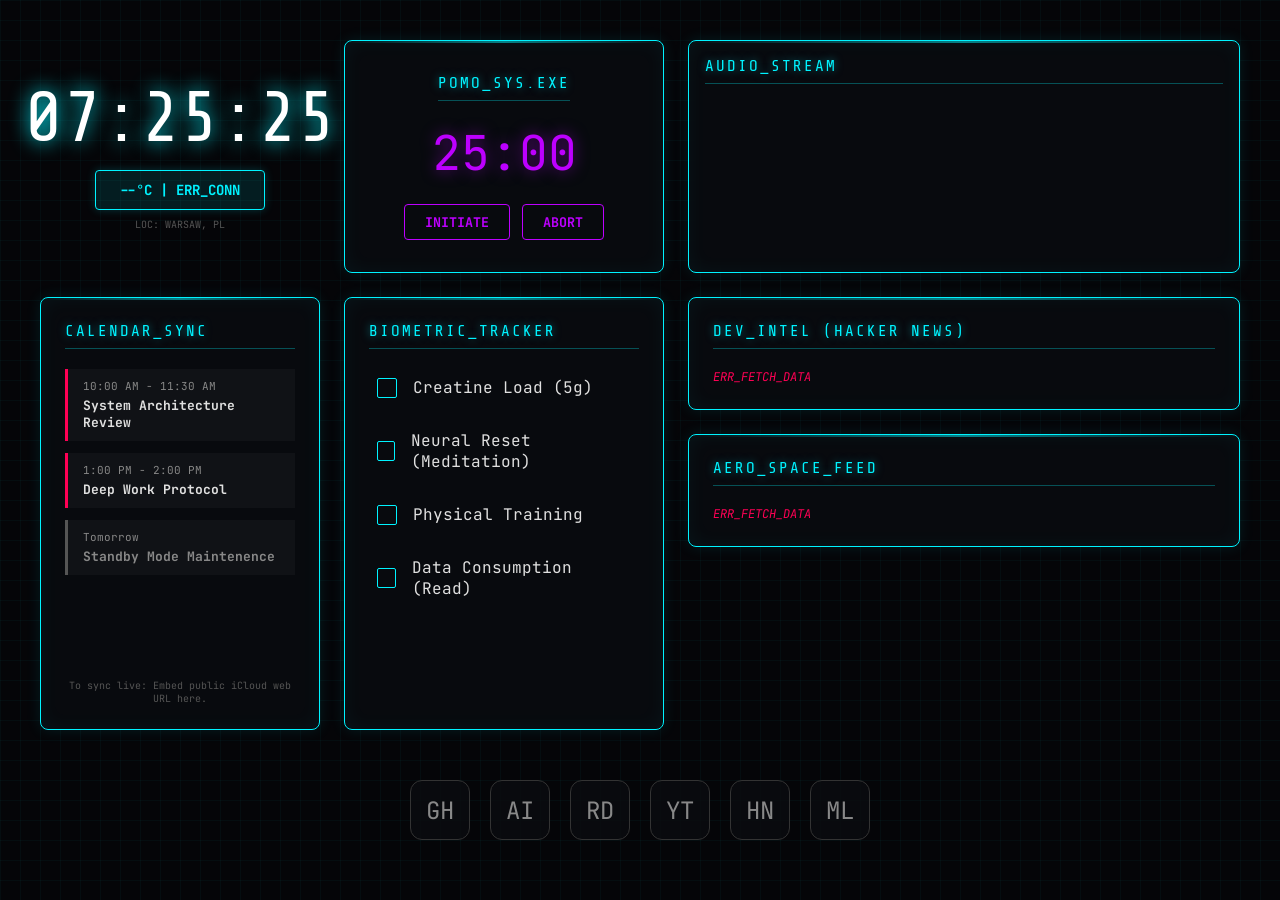
==== dashboard.html @ 1048d697 "added web dashboard.html" ====
<!doctype html>
<html lang="en">
    <head>
        <meta charset="UTF-8" />
        <meta name="viewport" content="width=device-width, initial-scale=1.0" />
        <title>Techno Terminal OS</title>
        <style>
            @import url("https://fonts.googleapis.com/css2?family=JetBrains+Mono:wght@400;700;800&family=Share+Tech+Mono&display=swap");

            /* Base & Reset */
            * {
                box-sizing: border-box;
                margin: 0;
                padding: 0;
            }

            body {
                background-color: #050508;
                /* subtle grid background */
                background-image:
                    linear-gradient(
                        rgba(0, 255, 255, 0.03) 1px,
                        transparent 1px
                    ),
                    linear-gradient(
                        90deg,
                        rgba(0, 255, 255, 0.03) 1px,
                        transparent 1px
                    );
                background-size: 20px 20px;
                color: #e0e0e0;
                font-family: "JetBrains Mono", monospace;
                padding: 40px;
                display: flex;
                flex-direction: column;
                gap: 30px;
                min-height: 100vh;
            }

            /* Techno Modern Card Style */
            .card {
                background: rgba(10, 12, 16, 0.85);
                border: 1px solid #00f3ff;
                border-radius: 8px;
                box-shadow:
                    0 0 15px rgba(0, 243, 255, 0.1),
                    inset 0 0 20px rgba(0, 243, 255, 0.05);
                padding: 24px;
                display: flex;
                flex-direction: column;
                backdrop-filter: blur(10px);
                transition: all 0.3s ease;
                position: relative;
                overflow: hidden;
            }

            /* Glitch/Scanline effect on hover */
            .card:hover {
                box-shadow:
                    0 0 25px rgba(0, 243, 255, 0.3),
                    inset 0 0 30px rgba(0, 243, 255, 0.1);
                border-color: #fff;
            }

            .card::before {
                content: "";
                position: absolute;
                top: 0;
                left: 0;
                width: 100%;
                height: 2px;
                background: linear-gradient(
                    90deg,
                    transparent,
                    #00f3ff,
                    transparent
                );
                opacity: 0.5;
            }

            .card-title {
                font-family: "Share Tech Mono", monospace;
                font-size: 16px;
                color: #00f3ff;
                text-transform: uppercase;
                letter-spacing: 2px;
                margin-bottom: 20px;
                border-bottom: 1px solid rgba(0, 243, 255, 0.3);
                padding-bottom: 8px;
                text-shadow: 0 0 8px rgba(0, 243, 255, 0.5);
            }

            /* Layout Grid */
            .grid-container {
                display: grid;
                grid-template-columns: 280px 320px 1fr;
                grid-template-rows: auto 1fr;
                gap: 24px;
                flex-grow: 1;
            }

            /* 1. Time & Weather */
            .time-widget {
                display: flex;
                flex-direction: column;
                align-items: center;
                justify-content: center;
                text-align: center;
            }
            .clock {
                font-family: "Share Tech Mono", monospace;
                font-size: 72px;
                color: #fff;
                text-shadow: 0 0 20px #00f3ff;
                line-height: 1;
                margin-bottom: 16px;
            }
            .weather-pill {
                padding: 10px 24px;
                border: 1px solid #00f3ff;
                border-radius: 4px;
                font-weight: 700;
                font-size: 14px;
                background: rgba(0, 243, 255, 0.1);
                color: #00f3ff;
                box-shadow: 0 0 10px rgba(0, 243, 255, 0.2);
                transition: all 0.3s ease;
            }

            /* 2. Pomodoro */
            .pomodoro-widget {
                align-items: center;
                justify-content: center;
            }
            .timer-display {
                font-size: 48px;
                color: #bd00ff;
                text-shadow: 0 0 15px rgba(189, 0, 255, 0.5);
                margin-bottom: 20px;
            }
            .timer-controls {
                display: flex;
                gap: 12px;
            }
            .timer-controls button {
                background: transparent;
                color: #bd00ff;
                border: 1px solid #bd00ff;
                border-radius: 4px;
                padding: 8px 20px;
                font-family: "JetBrains Mono", monospace;
                font-weight: bold;
                cursor: pointer;
                text-transform: uppercase;
                transition: all 0.2s;
            }
            .timer-controls button:hover {
                background: #bd00ff;
                color: #000;
                box-shadow: 0 0 15px #bd00ff;
            }

            /* 3. Spotify */
            .spotify-widget {
                padding: 16px;
            }
            .spotify-widget iframe {
                border-radius: 8px;
                width: 100%;
                height: 152px; /* Standard spotify embed height */
                border: none;
            }

            /* 4. Calendar */
            .calendar-widget {
                grid-row: 2;
                grid-column: 1;
            }
            .calendar-content {
                flex-grow: 1;
                display: flex;
                flex-direction: column;
                gap: 12px;
                overflow-y: auto;
            }
            .cal-event {
                background: rgba(255, 255, 255, 0.03);
                border-left: 3px solid #ff0055;
                padding: 10px 15px;
                font-size: 13px;
            }
            .cal-event span {
                color: #888;
                display: block;
                margin-bottom: 4px;
                font-size: 11px;
            }
            .cal-event strong {
                color: #e0e0e0;
            }

            /* 5. Habits */
            .habits-widget {
                grid-row: 2;
                grid-column: 2;
            }
            .habit-list {
                list-style: none;
                display: flex;
                flex-direction: column;
                gap: 16px;
            }
            .habit-item {
                display: flex;
                align-items: center;
                gap: 16px;
                font-size: 16px;
                cursor: pointer;
                padding: 8px;
                border-radius: 4px;
                transition: background 0.2s;
            }
            .habit-item:hover {
                background: rgba(0, 243, 255, 0.05);
            }
            .habit-item input[type="checkbox"] {
                appearance: none;
                width: 20px;
                height: 20px;
                border: 1px solid #00f3ff;
                border-radius: 2px;
                outline: none;
                cursor: pointer;
                position: relative;
                background: transparent;
                transition: all 0.2s;
            }
            .habit-item input[type="checkbox"]:checked {
                background: #00f3ff;
                box-shadow: 0 0 10px #00f3ff;
            }
            .habit-item input[type="checkbox"]:checked::after {
                content: "✓";
                position: absolute;
                color: #000;
                font-weight: bold;
                font-size: 14px;
                top: 50%;
                left: 50%;
                transform: translate(-50%, -50%);
            }
            .habit-item span {
                transition: all 0.2s;
            }
            .habit-item input[type="checkbox"]:checked ~ span {
                text-decoration: line-through;
                color: #555;
            }

            /* 6. News Column */
            .news-column {
                grid-row: 2;
                grid-column: 3;
                display: flex;
                flex-direction: column;
                gap: 24px;
            }
            .news-list {
                list-style: none;
                display: flex;
                flex-direction: column;
                gap: 12px;
                font-size: 13px;
            }
            .news-list li a {
                color: #e0e0e0;
                text-decoration: none;
                display: block;
                padding: 8px;
                border-left: 2px solid transparent;
                transition: all 0.2s;
            }
            .news-list li a:hover {
                border-left-color: #00f3ff;
                background: rgba(0, 243, 255, 0.05);
                color: #00f3ff;
            }
            .loading {
                color: #888;
                font-style: italic;
                font-size: 12px;
            }

            /* 7. Bookmarks */
            .bookmarks-container {
                display: flex;
                justify-content: center;
                gap: 20px;
                padding: 20px 0;
                flex-wrap: wrap;
            }
            .bookmark {
                width: 60px;
                height: 60px;
                border-radius: 12px; /* Squircle style */
                background: rgba(10, 12, 16, 0.8);
                border: 1px solid #333;
                display: flex;
                align-items: center;
                justify-content: center;
                text-decoration: none;
                color: #888;
                font-size: 24px;
                transition: all 0.2s;
            }
            .bookmark:hover {
                border-color: #00f3ff;
                color: #00f3ff;
                box-shadow: 0 0 15px rgba(0, 243, 255, 0.3);
                transform: translateY(-5px);
            }

            /* Scrollbar styling for a tech feel */
            ::-webkit-scrollbar {
                width: 6px;
            }
            ::-webkit-scrollbar-track {
                background: #050508;
            }
            ::-webkit-scrollbar-thumb {
                background: #333;
                border-radius: 3px;
            }
            ::-webkit-scrollbar-thumb:hover {
                background: #00f3ff;
            }
        </style>
    </head>
    <body>
        <div class="grid-container">
            <div class="time-widget">
                <div class="clock" id="clock">00:00:00</div>
                <div class="weather-pill" id="weather-pill">
                    <span id="temp">--</span>°C |
                    <span id="condition">Loading...</span>
                </div>
                <div style="font-size: 10px; color: #555; margin-top: 8px">
                    LOC: WARSAW, PL
                </div>
            </div>

            <div class="card pomodoro-widget">
                <div class="card-title">POMO_SYS.exe</div>
                <div class="timer-display" id="pomodoro-time">25:00</div>
                <div class="timer-controls">
                    <button onclick="toggleTimer()" id="timer-btn">
                        INITIATE
                    </button>
                    <button onclick="resetTimer()">ABORT</button>
                </div>
            </div>

            <div class="card spotify-widget">
                <div class="card-title">AUDIO_STREAM</div>
                <iframe
                    src="https://open.spotify.com/embed/playlist/0vvXsWCC9xrXsKd4FoK8Tc?utm_source=generator&theme=0"
                    width="100%"
                    height="152"
                    frameborder="0"
                    allowfullscreen=""
                    allow="
                        autoplay;
                        clipboard-write;
                        encrypted-media;
                        fullscreen;
                        picture-in-picture;
                    "
                    loading="lazy"
                ></iframe>
            </div>

            <div class="card calendar-widget">
                <div class="card-title">CALENDAR_SYNC</div>
                <div class="calendar-content">
                    <div class="cal-event">
                        <span>10:00 AM - 11:30 AM</span>
                        <strong>System Architecture Review</strong>
                    </div>
                    <div class="cal-event">
                        <span>1:00 PM - 2:00 PM</span>
                        <strong>Deep Work Protocol</strong>
                    </div>
                    <div class="cal-event" style="border-left-color: #555">
                        <span>Tomorrow</span>
                        <strong style="color: #888"
                            >Standby Mode Maintenence</strong
                        >
                    </div>
                    <div
                        style="
                            margin-top: auto;
                            font-size: 10px;
                            color: #555;
                            text-align: center;
                        "
                    >
                        To sync live: Embed public iCloud web URL here.
                    </div>
                </div>
            </div>

            <div class="card habits-widget">
                <div class="card-title">BIOMETRIC_TRACKER</div>
                <ul class="habit-list">
                    <label class="habit-item"
                        ><input type="checkbox" />
                        <span>Creatine Load (5g)</span></label
                    >
                    <label class="habit-item"
                        ><input type="checkbox" />
                        <span>Neural Reset (Meditation)</span></label
                    >
                    <label class="habit-item"
                        ><input type="checkbox" />
                        <span>Physical Training</span></label
                    >
                    <label class="habit-item"
                        ><input type="checkbox" />
                        <span>Data Consumption (Read)</span></label
                    >
                </ul>
            </div>

            <div class="news-column">
                <div class="card">
                    <div class="card-title">DEV_INTEL (Hacker News)</div>
                    <ul class="news-list" id="hn-list">
                        <div class="loading">
                            Establishing secure connection...
                        </div>
                    </ul>
                </div>
                <div class="card">
                    <div class="card-title">AERO_SPACE_FEED</div>
                    <ul class="news-list" id="space-list">
                        <div class="loading">
                            Establishing secure connection...
                        </div>
                    </ul>
                </div>
            </div>
        </div>

        <div class="bookmarks-container">
            <a href="https://github.com" class="bookmark" title="GitHub">GH</a>
            <a href="https://chat.openai.com" class="bookmark" title="ChatGPT"
                >AI</a
            >
            <a href="https://reddit.com" class="bookmark" title="Reddit">RD</a>
            <a href="https://youtube.com" class="bookmark" title="YouTube"
                >YT</a
            >
            <a
                href="https://news.ycombinator.com"
                class="bookmark"
                title="Hacker News"
                >HN</a
            >
            <a href="https://mail.google.com" class="bookmark" title="Mail"
                >ML</a
            >
        </div>

        <script>
            // --- 1. CLOCK LOGIC ---
            function updateClock() {
                const now = new Date();
                const hours = String(now.getHours()).padStart(2, "0");
                const minutes = String(now.getMinutes()).padStart(2, "0");
                const seconds = String(now.getSeconds()).padStart(2, "0");
                document.getElementById("clock").innerText =
                    `${hours}:${minutes}:${seconds}`;
            }
            setInterval(updateClock, 1000);
            updateClock();

            // --- 2. WEATHER API (Open-Meteo for Warsaw, Poland) ---
            async function fetchWeather() {
                try {
                    // Warsaw coordinates
                    const lat = 52.2298;
                    const lon = 21.0118;
                    const url = `https://api.open-meteo.com/v1/forecast?latitude=${lat}&longitude=${lon}&current_weather=true`;

                    const response = await fetch(url);
                    const data = await response.json();

                    const temp = data.current_weather.temperature;
                    const code = data.current_weather.weathercode;

                    document.getElementById("temp").innerText =
                        Math.round(temp);
                    document.getElementById("condition").innerText =
                        decodeWeather(code);

                    // Techno-color logic based on temp
                    const pill = document.getElementById("weather-pill");
                    if (temp < 5) {
                        pill.style.borderColor = "#00f3ff"; // Cyan/Cold
                        pill.style.color = "#00f3ff";
                    } else if (temp < 20) {
                        pill.style.borderColor = "#00ff66"; // Green/Optimal
                        pill.style.color = "#00ff66";
                    } else {
                        pill.style.borderColor = "#ff0055"; // Red/Warning Hot
                        pill.style.color = "#ff0055";
                    }
                } catch (err) {
                    document.getElementById("condition").innerText = "ERR_CONN";
                }
            }

            // WMO Weather interpretation codes
            function decodeWeather(code) {
                if (code === 0) return "Clear Sky";
                if (code <= 3) return "Partly Cloudy";
                if (code <= 49) return "Fog/Haze";
                if (code <= 69) return "Rain";
                if (code <= 79) return "Snow";
                if (code <= 99) return "Thunderstorm";
                return "Unknown";
            }
            fetchWeather();
            setInterval(fetchWeather, 600000); // Update every 10 mins

            // --- 3. POMODORO LOGIC ---
            let timerDuration = 25 * 60; // 25 minutes
            let timeRemaining = timerDuration;
            let timerInterval = null;
            let isRunning = false;

            function updateTimerDisplay() {
                const mins = String(Math.floor(timeRemaining / 60)).padStart(
                    2,
                    "0",
                );
                const secs = String(timeRemaining % 60).padStart(2, "0");
                document.getElementById("pomodoro-time").innerText =
                    `${mins}:${secs}`;
            }

            function toggleTimer() {
                const btn = document.getElementById("timer-btn");
                if (isRunning) {
                    clearInterval(timerInterval);
                    btn.innerText = "RESUME";
                } else {
                    timerInterval = setInterval(() => {
                        if (timeRemaining > 0) {
                            timeRemaining--;
                            updateTimerDisplay();
                        } else {
                            clearInterval(timerInterval);
                            alert("SYS_MSG: Pomodoro cycle complete.");
                            resetTimer();
                        }
                    }, 1000);
                    btn.innerText = "PAUSE";
                }
                isRunning = !isRunning;
            }

            function resetTimer() {
                clearInterval(timerInterval);
                timeRemaining = timerDuration;
                isRunning = false;
                document.getElementById("timer-btn").innerText = "INITIATE";
                updateTimerDisplay();
            }

            // --- 4. HABITS TRACKER LOGIC ---
            const checkboxes = document.querySelectorAll(
                '.habit-item input[type="checkbox"]',
            );
            checkboxes.forEach((cb, index) => {
                const savedState = localStorage.getItem(
                    `techno_habit_${index}`,
                );
                if (savedState === "true") cb.checked = true;
                cb.addEventListener("change", (e) => {
                    localStorage.setItem(
                        `techno_habit_${index}`,
                        e.target.checked,
                    );
                });
            });

            // --- 5. REAL NEWS APIs ---

            // Fetch Hacker News (Programming)
            async function fetchHackerNews() {
                try {
                    // Get top 5 story IDs
                    const res = await fetch(
                        "https://hacker-news.firebaseio.com/v0/topstories.json",
                    );
                    const storyIds = await res.json();
                    const top5 = storyIds.slice(0, 5);

                    const list = document.getElementById("hn-list");
                    list.innerHTML = ""; // clear loading

                    for (let id of top5) {
                        const storyRes = await fetch(
                            `https://hacker-news.firebaseio.com/v0/item/${id}.json`,
                        );
                        const story = await storyRes.json();

                        const li = document.createElement("li");
                        li.innerHTML = `<a href="${story.url || `https://news.ycombinator.com/item?id=${id}`}" target="_blank">> ${story.title}</a>`;
                        list.appendChild(li);
                    }
                } catch (err) {
                    document.getElementById("hn-list").innerHTML =
                        '<div class="loading" style="color:#ff0055">ERR_FETCH_DATA</div>';
                }
            }

            // Fetch Spaceflight News
            async function fetchSpaceNews() {
                try {
                    const res = await fetch(
                        "https://api.spaceflightnewsapi.net/v4/articles/?limit=4",
                    );
                    const data = await res.json();

                    const list = document.getElementById("space-list");
                    list.innerHTML = "";

                    data.results.forEach((article) => {
                        const li = document.createElement("li");
                        li.innerHTML = `<a href="${article.url}" target="_blank">> ${article.title}</a>`;
                        list.appendChild(li);
                    });
                } catch (err) {
                    document.getElementById("space-list").innerHTML =
                        '<div class="loading" style="color:#ff0055">ERR_FETCH_DATA</div>';
                }
            }

            // Initialize Feeds
            fetchHackerNews();
            fetchSpaceNews();
        </script>
    </body>
</html>
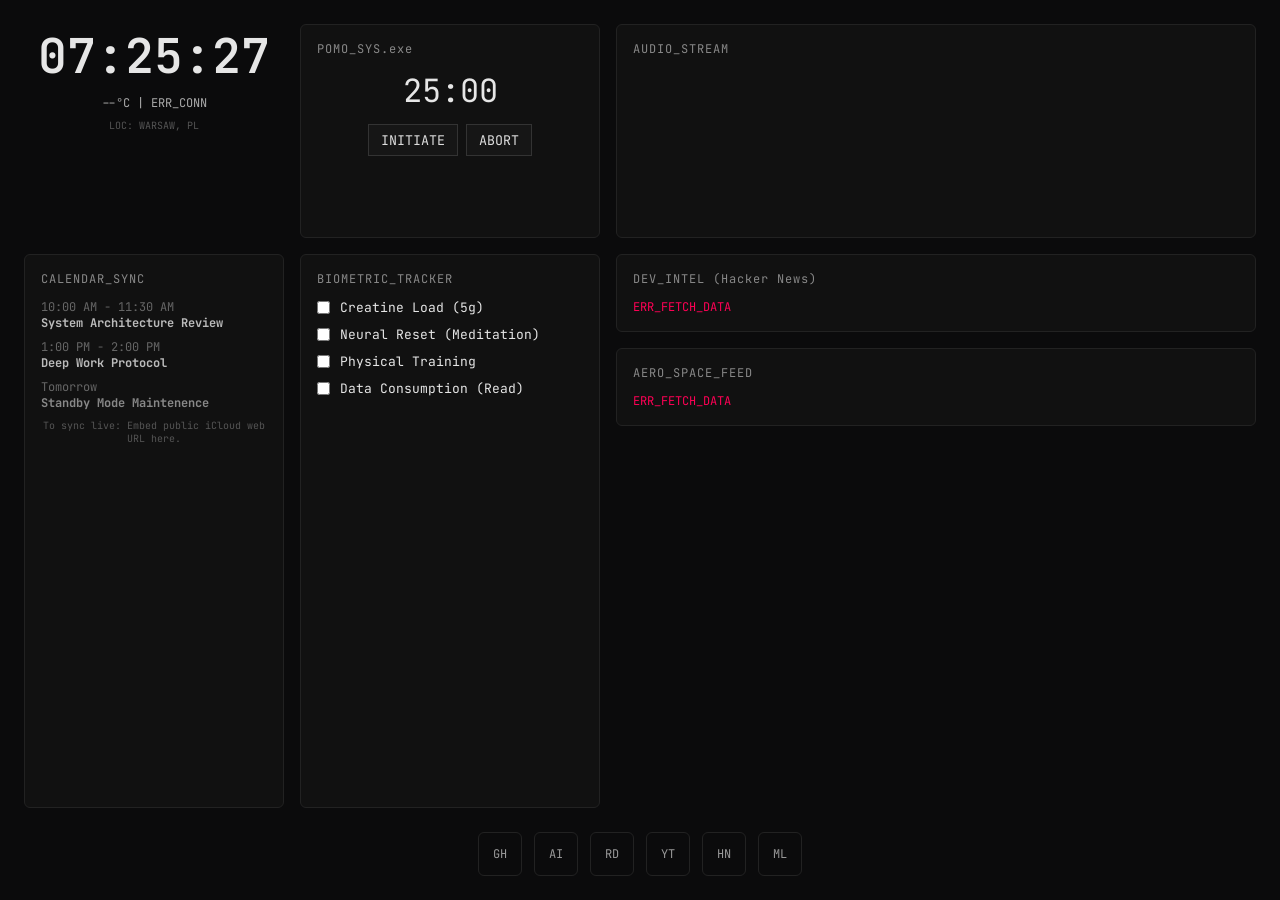
==== commit bcc17d4a: "cleanup, dashboard is minimalistic" ====
--- a/dashboard.html
+++ b/dashboard.html
@@ -5,9 +5,8 @@
         <meta name="viewport" content="width=device-width, initial-scale=1.0" />
         <title>Techno Terminal OS</title>
         <style>
-            @import url("https://fonts.googleapis.com/css2?family=JetBrains+Mono:wght@400;700;800&family=Share+Tech+Mono&display=swap");
-
-            /* Base & Reset */
+            @import url("https://fonts.googleapis.com/css2?family=JetBrains+Mono:wght@400;600&display=swap");
+
             * {
                 box-sizing: border-box;
                 margin: 0;
@@ -15,324 +14,181 @@
             }
 
             body {
-                background-color: #050508;
-                /* subtle grid background */
-                background-image:
-                    linear-gradient(
-                        rgba(0, 255, 255, 0.03) 1px,
-                        transparent 1px
-                    ),
-                    linear-gradient(
-                        90deg,
-                        rgba(0, 255, 255, 0.03) 1px,
-                        transparent 1px
-                    );
-                background-size: 20px 20px;
-                color: #e0e0e0;
+                background: #0b0b0c;
+                color: #e6e6e6;
                 font-family: "JetBrains Mono", monospace;
-                padding: 40px;
+                padding: 24px;
                 display: flex;
                 flex-direction: column;
-                gap: 30px;
+                gap: 24px;
                 min-height: 100vh;
             }
 
-            /* Techno Modern Card Style */
-            .card {
-                background: rgba(10, 12, 16, 0.85);
-                border: 1px solid #00f3ff;
-                border-radius: 8px;
-                box-shadow:
-                    0 0 15px rgba(0, 243, 255, 0.1),
-                    inset 0 0 20px rgba(0, 243, 255, 0.05);
-                padding: 24px;
-                display: flex;
-                flex-direction: column;
-                backdrop-filter: blur(10px);
-                transition: all 0.3s ease;
-                position: relative;
-                overflow: hidden;
-            }
-
-            /* Glitch/Scanline effect on hover */
-            .card:hover {
-                box-shadow:
-                    0 0 25px rgba(0, 243, 255, 0.3),
-                    inset 0 0 30px rgba(0, 243, 255, 0.1);
-                border-color: #fff;
-            }
-
-            .card::before {
-                content: "";
-                position: absolute;
-                top: 0;
-                left: 0;
-                width: 100%;
-                height: 2px;
-                background: linear-gradient(
-                    90deg,
-                    transparent,
-                    #00f3ff,
-                    transparent
-                );
-                opacity: 0.5;
-            }
-
-            .card-title {
-                font-family: "Share Tech Mono", monospace;
-                font-size: 16px;
-                color: #00f3ff;
-                text-transform: uppercase;
-                letter-spacing: 2px;
-                margin-bottom: 20px;
-                border-bottom: 1px solid rgba(0, 243, 255, 0.3);
-                padding-bottom: 8px;
-                text-shadow: 0 0 8px rgba(0, 243, 255, 0.5);
-            }
-
-            /* Layout Grid */
+            /* Layout */
             .grid-container {
                 display: grid;
-                grid-template-columns: 280px 320px 1fr;
+                grid-template-columns: 260px 300px 1fr;
                 grid-template-rows: auto 1fr;
-                gap: 24px;
+                gap: 16px;
                 flex-grow: 1;
             }
 
-            /* 1. Time & Weather */
+            /* Card */
+            .card {
+                background: #111;
+                border: 1px solid #222;
+                border-radius: 6px;
+                padding: 16px;
+                display: flex;
+                flex-direction: column;
+            }
+
+            /* Titles */
+            .card-title {
+                font-size: 12px;
+                color: #888;
+                margin-bottom: 12px;
+                letter-spacing: 1px;
+            }
+
+            /* Clock */
             .time-widget {
+                text-align: center;
+            }
+
+            .clock {
+                font-size: 48px;
+                font-weight: 600;
+                margin-bottom: 8px;
+            }
+
+            .weather-pill {
+                font-size: 12px;
+                color: #aaa;
+            }
+
+            /* Pomodoro */
+            .timer-display {
+                font-size: 32px;
+                text-align: center;
+                margin-bottom: 12px;
+            }
+
+            .timer-controls {
+                display: flex;
+                gap: 8px;
+                justify-content: center;
+            }
+
+            .timer-controls button {
+                background: #161616;
+                color: #ddd;
+                border: 1px solid #333;
+                padding: 6px 12px;
+                font-family: inherit;
+                cursor: pointer;
+            }
+
+            .timer-controls button:hover {
+                background: #1f1f1f;
+            }
+
+            /* Calendar */
+            .calendar-content {
                 display: flex;
                 flex-direction: column;
+                gap: 8px;
+            }
+
+            .cal-event {
+                font-size: 12px;
+                color: #bbb;
+            }
+
+            .cal-event span {
+                color: #666;
+                display: block;
+            }
+
+            /* Habits */
+            .habit-list {
+                list-style: none;
+                display: flex;
+                flex-direction: column;
+                gap: 10px;
+            }
+
+            .habit-item {
+                display: flex;
+                gap: 10px;
+                font-size: 13px;
+            }
+
+            .habit-item input {
+                accent-color: #999;
+            }
+
+            /* News */
+            .news-column {
+                display: flex;
+                flex-direction: column;
+                gap: 16px;
+            }
+
+            .news-list {
+                list-style: none;
+                display: flex;
+                flex-direction: column;
+                gap: 6px;
+                font-size: 12px;
+            }
+
+            .news-list a {
+                color: #ccc;
+                text-decoration: none;
+            }
+
+            .news-list a:hover {
+                color: #fff;
+            }
+
+            /* Spotify */
+            .spotify-widget iframe {
+                border-radius: 4px;
+            }
+
+            /* Bookmarks */
+            .bookmarks-container {
+                display: flex;
+                gap: 12px;
+                justify-content: center;
+                flex-wrap: wrap;
+            }
+
+            .bookmark {
+                width: 44px;
+                height: 44px;
+                border: 1px solid #222;
+                border-radius: 6px;
+                display: flex;
                 align-items: center;
                 justify-content: center;
-                text-align: center;
-            }
-            .clock {
-                font-family: "Share Tech Mono", monospace;
-                font-size: 72px;
+                color: #999;
+                text-decoration: none;
+                font-size: 12px;
+            }
+
+            .bookmark:hover {
+                background: #161616;
                 color: #fff;
-                text-shadow: 0 0 20px #00f3ff;
-                line-height: 1;
-                margin-bottom: 16px;
-            }
-            .weather-pill {
-                padding: 10px 24px;
-                border: 1px solid #00f3ff;
-                border-radius: 4px;
-                font-weight: 700;
-                font-size: 14px;
-                background: rgba(0, 243, 255, 0.1);
-                color: #00f3ff;
-                box-shadow: 0 0 10px rgba(0, 243, 255, 0.2);
-                transition: all 0.3s ease;
-            }
-
-            /* 2. Pomodoro */
-            .pomodoro-widget {
-                align-items: center;
-                justify-content: center;
-            }
-            .timer-display {
-                font-size: 48px;
-                color: #bd00ff;
-                text-shadow: 0 0 15px rgba(189, 0, 255, 0.5);
-                margin-bottom: 20px;
-            }
-            .timer-controls {
-                display: flex;
-                gap: 12px;
-            }
-            .timer-controls button {
-                background: transparent;
-                color: #bd00ff;
-                border: 1px solid #bd00ff;
-                border-radius: 4px;
-                padding: 8px 20px;
-                font-family: "JetBrains Mono", monospace;
-                font-weight: bold;
-                cursor: pointer;
-                text-transform: uppercase;
-                transition: all 0.2s;
-            }
-            .timer-controls button:hover {
-                background: #bd00ff;
-                color: #000;
-                box-shadow: 0 0 15px #bd00ff;
-            }
-
-            /* 3. Spotify */
-            .spotify-widget {
-                padding: 16px;
-            }
-            .spotify-widget iframe {
-                border-radius: 8px;
-                width: 100%;
-                height: 152px; /* Standard spotify embed height */
-                border: none;
-            }
-
-            /* 4. Calendar */
-            .calendar-widget {
-                grid-row: 2;
-                grid-column: 1;
-            }
-            .calendar-content {
-                flex-grow: 1;
-                display: flex;
-                flex-direction: column;
-                gap: 12px;
-                overflow-y: auto;
-            }
-            .cal-event {
-                background: rgba(255, 255, 255, 0.03);
-                border-left: 3px solid #ff0055;
-                padding: 10px 15px;
-                font-size: 13px;
-            }
-            .cal-event span {
-                color: #888;
-                display: block;
-                margin-bottom: 4px;
-                font-size: 11px;
-            }
-            .cal-event strong {
-                color: #e0e0e0;
-            }
-
-            /* 5. Habits */
-            .habits-widget {
-                grid-row: 2;
-                grid-column: 2;
-            }
-            .habit-list {
-                list-style: none;
-                display: flex;
-                flex-direction: column;
-                gap: 16px;
-            }
-            .habit-item {
-                display: flex;
-                align-items: center;
-                gap: 16px;
-                font-size: 16px;
-                cursor: pointer;
-                padding: 8px;
-                border-radius: 4px;
-                transition: background 0.2s;
-            }
-            .habit-item:hover {
-                background: rgba(0, 243, 255, 0.05);
-            }
-            .habit-item input[type="checkbox"] {
-                appearance: none;
-                width: 20px;
-                height: 20px;
-                border: 1px solid #00f3ff;
-                border-radius: 2px;
-                outline: none;
-                cursor: pointer;
-                position: relative;
-                background: transparent;
-                transition: all 0.2s;
-            }
-            .habit-item input[type="checkbox"]:checked {
-                background: #00f3ff;
-                box-shadow: 0 0 10px #00f3ff;
-            }
-            .habit-item input[type="checkbox"]:checked::after {
-                content: "✓";
-                position: absolute;
-                color: #000;
-                font-weight: bold;
-                font-size: 14px;
-                top: 50%;
-                left: 50%;
-                transform: translate(-50%, -50%);
-            }
-            .habit-item span {
-                transition: all 0.2s;
-            }
-            .habit-item input[type="checkbox"]:checked ~ span {
-                text-decoration: line-through;
-                color: #555;
-            }
-
-            /* 6. News Column */
-            .news-column {
-                grid-row: 2;
-                grid-column: 3;
-                display: flex;
-                flex-direction: column;
-                gap: 24px;
-            }
-            .news-list {
-                list-style: none;
-                display: flex;
-                flex-direction: column;
-                gap: 12px;
-                font-size: 13px;
-            }
-            .news-list li a {
-                color: #e0e0e0;
-                text-decoration: none;
-                display: block;
-                padding: 8px;
-                border-left: 2px solid transparent;
-                transition: all 0.2s;
-            }
-            .news-list li a:hover {
-                border-left-color: #00f3ff;
-                background: rgba(0, 243, 255, 0.05);
-                color: #00f3ff;
-            }
-            .loading {
-                color: #888;
-                font-style: italic;
-                font-size: 12px;
-            }
-
-            /* 7. Bookmarks */
-            .bookmarks-container {
-                display: flex;
-                justify-content: center;
-                gap: 20px;
-                padding: 20px 0;
-                flex-wrap: wrap;
-            }
-            .bookmark {
-                width: 60px;
-                height: 60px;
-                border-radius: 12px; /* Squircle style */
-                background: rgba(10, 12, 16, 0.8);
-                border: 1px solid #333;
-                display: flex;
-                align-items: center;
-                justify-content: center;
-                text-decoration: none;
-                color: #888;
-                font-size: 24px;
-                transition: all 0.2s;
-            }
-            .bookmark:hover {
-                border-color: #00f3ff;
-                color: #00f3ff;
-                box-shadow: 0 0 15px rgba(0, 243, 255, 0.3);
-                transform: translateY(-5px);
-            }
-
-            /* Scrollbar styling for a tech feel */
+            }
+
+            /* Scrollbar */
             ::-webkit-scrollbar {
-                width: 6px;
-            }
-            ::-webkit-scrollbar-track {
-                background: #050508;
+                width: 4px;
             }
             ::-webkit-scrollbar-thumb {
                 background: #333;
-                border-radius: 3px;
-            }
-            ::-webkit-scrollbar-thumb:hover {
-                background: #00f3ff;
             }
         </style>
     </head>
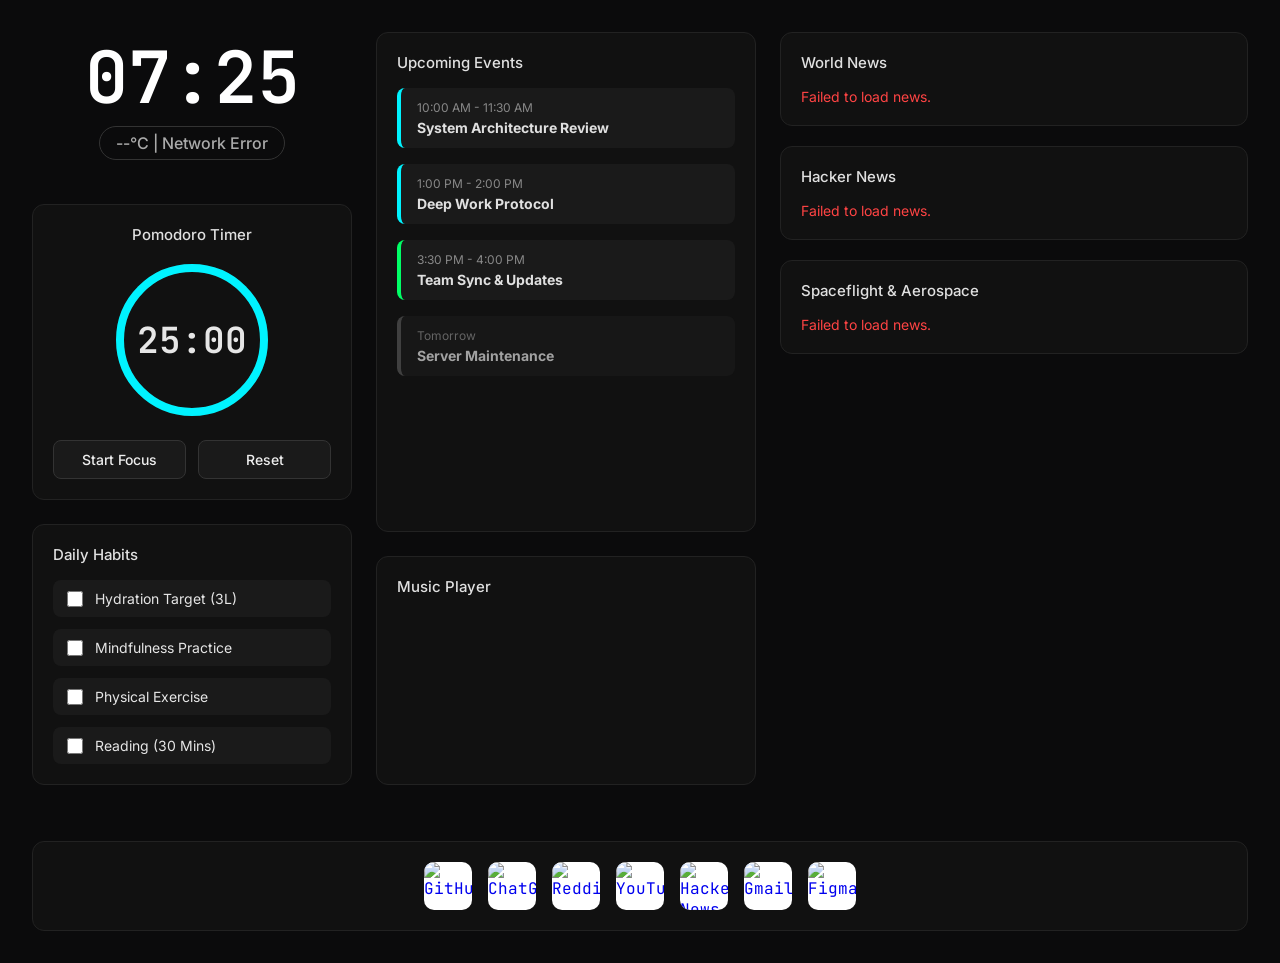
==== commit 39d43389: "made it more appealing" ====
--- a/dashboard.html
+++ b/dashboard.html
@@ -3,9 +3,9 @@
     <head>
         <meta charset="UTF-8" />
         <meta name="viewport" content="width=device-width, initial-scale=1.0" />
-        <title>Techno Terminal OS</title>
+        <title>Personal Dashboard</title>
         <style>
-            @import url("https://fonts.googleapis.com/css2?family=JetBrains+Mono:wght@400;600&display=swap");
+            @import url("https://fonts.googleapis.com/css2?family=Inter:wght@400;500;600&family=JetBrains+Mono:wght@400;600&display=swap");
 
             * {
                 box-sizing: border-box;
@@ -17,19 +17,22 @@
                 background: #0b0b0c;
                 color: #e6e6e6;
                 font-family: "JetBrains Mono", monospace;
-                padding: 24px;
+                padding: 32px;
                 display: flex;
                 flex-direction: column;
-                gap: 24px;
+                gap: 32px;
                 min-height: 100vh;
             }
 
-            /* Layout */
+            /* Layout - Broadened grid for wider calendar and news */
             .grid-container {
                 display: grid;
-                grid-template-columns: 260px 300px 1fr;
+                grid-template-columns: 320px minmax(380px, 1.2fr) minmax(
+                        450px,
+                        1.5fr
+                    );
                 grid-template-rows: auto 1fr;
-                gap: 16px;
+                gap: 24px;
                 flex-grow: 1;
             }
 
@@ -37,77 +40,134 @@
             .card {
                 background: #111;
                 border: 1px solid #222;
-                border-radius: 6px;
-                padding: 16px;
+                border-radius: 12px;
+                padding: 20px;
                 display: flex;
                 flex-direction: column;
             }
 
-            /* Titles */
+            /* Titles - Clean, non-techno style */
             .card-title {
-                font-size: 12px;
-                color: #888;
-                margin-bottom: 12px;
-                letter-spacing: 1px;
-            }
-
-            /* Clock */
+                font-family: "Inter", sans-serif;
+                font-size: 15px;
+                font-weight: 500;
+                color: #e0e0e0;
+                margin-bottom: 16px;
+                display: flex;
+                align-items: center;
+                gap: 8px;
+            }
+
+            /* Clock - Significantly Bigger */
             .time-widget {
                 text-align: center;
+                padding: 10px 0 20px 0;
             }
 
             .clock {
-                font-size: 48px;
+                font-size: 72px; /* Increased size */
                 font-weight: 600;
-                margin-bottom: 8px;
+                margin-bottom: 12px;
+                line-height: 1;
+                color: #ffffff;
             }
 
             .weather-pill {
+                font-family: "Inter", sans-serif;
+                font-size: 16px; /* Increased size */
+                font-weight: 500;
+                color: #aaa;
+                display: inline-block;
+                padding: 6px 16px;
+                border-radius: 20px;
+                border: 1px solid #333;
+            }
+
+            /* Pomodoro - Visually Appealing Circular Timer */
+            .pomodoro-widget {
+                align-items: center;
+            }
+
+            .timer-wrapper {
+                position: relative;
+                width: 160px;
+                height: 160px;
+                margin-bottom: 20px;
+                display: flex;
+                justify-content: center;
+                align-items: center;
+            }
+
+            .progress-ring {
+                position: absolute;
+                top: 0;
+                left: 0;
+                transform: rotate(-90deg);
+            }
+
+            .progress-ring__circle-bg {
+                stroke: #222;
+            }
+
+            .progress-ring__circle {
+                stroke: #00f3ff;
+                transition: stroke-dashoffset 1s linear;
+            }
+
+            .timer-display {
+                font-size: 36px;
+                font-weight: 600;
+                position: absolute;
+            }
+
+            .timer-controls {
+                display: flex;
+                gap: 12px;
+                justify-content: center;
+                width: 100%;
+            }
+
+            .timer-controls button {
+                background: #1a1a1a;
+                color: #eee;
+                border: 1px solid #333;
+                border-radius: 8px;
+                padding: 10px 20px;
+                font-family: "Inter", sans-serif;
+                font-size: 14px;
+                font-weight: 500;
+                cursor: pointer;
+                flex: 1;
+                transition: all 0.2s ease;
+            }
+
+            .timer-controls button:hover {
+                background: #2a2a2a;
+                border-color: #555;
+            }
+
+            /* Calendar - Wider & Cleaner */
+            .calendar-content {
+                display: flex;
+                flex-direction: column;
+                gap: 16px;
+            }
+
+            .cal-event {
+                font-family: "Inter", sans-serif;
+                font-size: 14px;
+                color: #e0e0e0;
+                background: #1a1a1a;
+                padding: 12px 16px;
+                border-radius: 8px;
+                border-left: 4px solid #00f3ff;
+            }
+
+            .cal-event span {
+                color: #888;
                 font-size: 12px;
-                color: #aaa;
-            }
-
-            /* Pomodoro */
-            .timer-display {
-                font-size: 32px;
-                text-align: center;
-                margin-bottom: 12px;
-            }
-
-            .timer-controls {
-                display: flex;
-                gap: 8px;
-                justify-content: center;
-            }
-
-            .timer-controls button {
-                background: #161616;
-                color: #ddd;
-                border: 1px solid #333;
-                padding: 6px 12px;
-                font-family: inherit;
-                cursor: pointer;
-            }
-
-            .timer-controls button:hover {
-                background: #1f1f1f;
-            }
-
-            /* Calendar */
-            .calendar-content {
-                display: flex;
-                flex-direction: column;
-                gap: 8px;
-            }
-
-            .cal-event {
-                font-size: 12px;
-                color: #bbb;
-            }
-
-            .cal-event span {
-                color: #666;
                 display: block;
+                margin-bottom: 4px;
             }
 
             /* Habits */
@@ -115,192 +175,262 @@
                 list-style: none;
                 display: flex;
                 flex-direction: column;
-                gap: 10px;
+                gap: 12px;
             }
 
             .habit-item {
                 display: flex;
-                gap: 10px;
-                font-size: 13px;
+                align-items: center;
+                gap: 12px;
+                font-family: "Inter", sans-serif;
+                font-size: 14px;
+                background: #1a1a1a;
+                padding: 10px 14px;
+                border-radius: 8px;
+                cursor: pointer;
+                transition: background 0.2s;
+            }
+
+            .habit-item:hover {
+                background: #222;
             }
 
             .habit-item input {
-                accent-color: #999;
-            }
-
-            /* News */
+                accent-color: #00f3ff;
+                width: 16px;
+                height: 16px;
+                cursor: pointer;
+            }
+
+            /* News - Broader layout with 3 feeds */
             .news-column {
                 display: flex;
                 flex-direction: column;
-                gap: 16px;
+                gap: 20px;
             }
 
             .news-list {
                 list-style: none;
                 display: flex;
                 flex-direction: column;
-                gap: 6px;
-                font-size: 12px;
+                gap: 12px;
+                font-family: "Inter", sans-serif;
+                font-size: 14px;
+            }
+
+            .news-list li {
+                padding-bottom: 12px;
+                border-bottom: 1px solid #222;
+            }
+
+            .news-list li:last-child {
+                border-bottom: none;
+                padding-bottom: 0;
             }
 
             .news-list a {
                 color: #ccc;
                 text-decoration: none;
+                line-height: 1.4;
+                display: block;
+                transition: color 0.2s;
             }
 
             .news-list a:hover {
-                color: #fff;
+                color: #00f3ff;
             }
 
             /* Spotify */
             .spotify-widget iframe {
-                border-radius: 4px;
-            }
-
-            /* Bookmarks */
+                border-radius: 12px;
+            }
+
+            /* Bookmarks - Transformed to Images */
             .bookmarks-container {
                 display: flex;
-                gap: 12px;
+                gap: 16px;
                 justify-content: center;
                 flex-wrap: wrap;
+                background: #111;
+                padding: 20px;
+                border-radius: 12px;
+                border: 1px solid #222;
             }
 
             .bookmark {
-                width: 44px;
-                height: 44px;
-                border: 1px solid #222;
-                border-radius: 6px;
+                width: 48px;
+                height: 48px;
+                border-radius: 10px;
                 display: flex;
                 align-items: center;
                 justify-content: center;
-                color: #999;
                 text-decoration: none;
-                font-size: 12px;
+                transition:
+                    transform 0.2s,
+                    box-shadow 0.2s;
+                overflow: hidden;
+                background: #fff; /* White bg helps some transparent favicons */
+            }
+
+            .bookmark img {
+                width: 100%;
+                height: 100%;
+                object-fit: cover;
             }
 
             .bookmark:hover {
-                background: #161616;
-                color: #fff;
+                transform: translateY(-3px);
+                box-shadow: 0 4px 12px rgba(0, 0, 0, 0.5);
             }
 
             /* Scrollbar */
             ::-webkit-scrollbar {
-                width: 4px;
+                width: 6px;
             }
             ::-webkit-scrollbar-thumb {
-                background: #333;
+                background: #444;
+                border-radius: 3px;
             }
         </style>
     </head>
     <body>
         <div class="grid-container">
-            <div class="time-widget">
-                <div class="clock" id="clock">00:00:00</div>
-                <div class="weather-pill" id="weather-pill">
-                    <span id="temp">--</span>°C |
-                    <span id="condition">Loading...</span>
+            <div style="display: flex; flex-direction: column; gap: 24px">
+                <div class="time-widget">
+                    <div class="clock" id="clock">00:00</div>
+                    <div class="weather-pill" id="weather-pill">
+                        <span id="temp">--</span>°C |
+                        <span id="condition">Loading...</span>
+                    </div>
                 </div>
-                <div style="font-size: 10px; color: #555; margin-top: 8px">
-                    LOC: WARSAW, PL
+
+                <div class="card pomodoro-widget">
+                    <div class="card-title">Pomodoro Timer</div>
+                    <div class="timer-wrapper">
+                        <svg class="progress-ring" width="160" height="160">
+                            <circle
+                                class="progress-ring__circle-bg"
+                                stroke-width="8"
+                                fill="transparent"
+                                r="72"
+                                cx="80"
+                                cy="80"
+                            />
+                            <circle
+                                class="progress-ring__circle"
+                                stroke-width="8"
+                                fill="transparent"
+                                r="72"
+                                cx="80"
+                                cy="80"
+                            />
+                        </svg>
+                        <div class="timer-display" id="pomodoro-time">
+                            25:00
+                        </div>
+                    </div>
+                    <div class="timer-controls">
+                        <button onclick="toggleTimer()" id="timer-btn">
+                            Start Focus
+                        </button>
+                        <button onclick="resetTimer()">Reset</button>
+                    </div>
+                </div>
+
+                <div class="card habits-widget">
+                    <div class="card-title">Daily Habits</div>
+                    <ul class="habit-list">
+                        <label class="habit-item"
+                            ><input type="checkbox" />
+                            <span>Hydration Target (3L)</span></label
+                        >
+                        <label class="habit-item"
+                            ><input type="checkbox" />
+                            <span>Mindfulness Practice</span></label
+                        >
+                        <label class="habit-item"
+                            ><input type="checkbox" />
+                            <span>Physical Exercise</span></label
+                        >
+                        <label class="habit-item"
+                            ><input type="checkbox" />
+                            <span>Reading (30 Mins)</span></label
+                        >
+                    </ul>
                 </div>
             </div>
 
-            <div class="card pomodoro-widget">
-                <div class="card-title">POMO_SYS.exe</div>
-                <div class="timer-display" id="pomodoro-time">25:00</div>
-                <div class="timer-controls">
-                    <button onclick="toggleTimer()" id="timer-btn">
-                        INITIATE
-                    </button>
-                    <button onclick="resetTimer()">ABORT</button>
+            <div style="display: flex; flex-direction: column; gap: 24px">
+                <div class="card calendar-widget" style="flex-grow: 1">
+                    <div class="card-title">Upcoming Events</div>
+                    <div class="calendar-content">
+                        <div class="cal-event">
+                            <span>10:00 AM - 11:30 AM</span>
+                            <strong>System Architecture Review</strong>
+                        </div>
+                        <div class="cal-event">
+                            <span>1:00 PM - 2:00 PM</span>
+                            <strong>Deep Work Protocol</strong>
+                        </div>
+                        <div
+                            class="cal-event"
+                            style="border-left-color: #00ff66"
+                        >
+                            <span>3:30 PM - 4:00 PM</span>
+                            <strong>Team Sync & Updates</strong>
+                        </div>
+                        <div
+                            class="cal-event"
+                            style="border-left-color: #555; opacity: 0.7"
+                        >
+                            <span>Tomorrow</span>
+                            <strong>Server Maintenance</strong>
+                        </div>
+                    </div>
+                </div>
+
+                <div class="card spotify-widget">
+                    <div class="card-title">Music Player</div>
+                    <iframe
+                        src="https://open.spotify.com/embed/playlist/37i9dQZF1DX4sWSpwq3LiO?utm_source=generator&theme=0"
+                        width="100%"
+                        height="152"
+                        frameborder="0"
+                        allowfullscreen=""
+                        allow="
+                            autoplay;
+                            clipboard-write;
+                            encrypted-media;
+                            fullscreen;
+                            picture-in-picture;
+                        "
+                        loading="lazy"
+                    ></iframe>
                 </div>
             </div>
 
-            <div class="card spotify-widget">
-                <div class="card-title">AUDIO_STREAM</div>
-                <iframe
-                    src="https://open.spotify.com/embed/playlist/0vvXsWCC9xrXsKd4FoK8Tc?utm_source=generator&theme=0"
-                    width="100%"
-                    height="152"
-                    frameborder="0"
-                    allowfullscreen=""
-                    allow="
-                        autoplay;
-                        clipboard-write;
-                        encrypted-media;
-                        fullscreen;
-                        picture-in-picture;
-                    "
-                    loading="lazy"
-                ></iframe>
-            </div>
-
-            <div class="card calendar-widget">
-                <div class="card-title">CALENDAR_SYNC</div>
-                <div class="calendar-content">
-                    <div class="cal-event">
-                        <span>10:00 AM - 11:30 AM</span>
-                        <strong>System Architecture Review</strong>
-                    </div>
-                    <div class="cal-event">
-                        <span>1:00 PM - 2:00 PM</span>
-                        <strong>Deep Work Protocol</strong>
-                    </div>
-                    <div class="cal-event" style="border-left-color: #555">
-                        <span>Tomorrow</span>
-                        <strong style="color: #888"
-                            >Standby Mode Maintenence</strong
-                        >
-                    </div>
-                    <div
-                        style="
-                            margin-top: auto;
-                            font-size: 10px;
-                            color: #555;
-                            text-align: center;
-                        "
-                    >
-                        To sync live: Embed public iCloud web URL here.
-                    </div>
-                </div>
-            </div>
-
-            <div class="card habits-widget">
-                <div class="card-title">BIOMETRIC_TRACKER</div>
-                <ul class="habit-list">
-                    <label class="habit-item"
-                        ><input type="checkbox" />
-                        <span>Creatine Load (5g)</span></label
-                    >
-                    <label class="habit-item"
-                        ><input type="checkbox" />
-                        <span>Neural Reset (Meditation)</span></label
-                    >
-                    <label class="habit-item"
-                        ><input type="checkbox" />
-                        <span>Physical Training</span></label
-                    >
-                    <label class="habit-item"
-                        ><input type="checkbox" />
-                        <span>Data Consumption (Read)</span></label
-                    >
-                </ul>
-            </div>
-
             <div class="news-column">
                 <div class="card">
-                    <div class="card-title">DEV_INTEL (Hacker News)</div>
-                    <ul class="news-list" id="hn-list">
-                        <div class="loading">
-                            Establishing secure connection...
+                    <div class="card-title">World News</div>
+                    <ul class="news-list" id="world-list">
+                        <div style="color: #666">
+                            Fetching global headlines...
                         </div>
                     </ul>
                 </div>
+
                 <div class="card">
-                    <div class="card-title">AERO_SPACE_FEED</div>
+                    <div class="card-title">Hacker News</div>
+                    <ul class="news-list" id="hn-list">
+                        <div style="color: #666">Loading top stories...</div>
+                    </ul>
+                </div>
+
+                <div class="card">
+                    <div class="card-title">Spaceflight & Aerospace</div>
                     <ul class="news-list" id="space-list">
-                        <div class="loading">
-                            Establishing secure connection...
+                        <div style="color: #666">
+                            Loading latest launches...
                         </div>
                     </ul>
                 </div>
@@ -308,23 +438,52 @@
         </div>
 
         <div class="bookmarks-container">
-            <a href="https://github.com" class="bookmark" title="GitHub">GH</a>
-            <a href="https://chat.openai.com" class="bookmark" title="ChatGPT"
-                >AI</a
-            >
-            <a href="https://reddit.com" class="bookmark" title="Reddit">RD</a>
-            <a href="https://youtube.com" class="bookmark" title="YouTube"
-                >YT</a
-            >
+            <a href="https://github.com" class="bookmark" title="GitHub">
+                <img
+                    src="https://www.google.com/s2/favicons?domain=github.com&sz=128"
+                    alt="GitHub"
+                />
+            </a>
+            <a href="https://chat.openai.com" class="bookmark" title="ChatGPT">
+                <img
+                    src="https://www.google.com/s2/favicons?domain=openai.com&sz=128"
+                    alt="ChatGPT"
+                />
+            </a>
+            <a href="https://reddit.com" class="bookmark" title="Reddit">
+                <img
+                    src="https://www.google.com/s2/favicons?domain=reddit.com&sz=128"
+                    alt="Reddit"
+                />
+            </a>
+            <a href="https://youtube.com" class="bookmark" title="YouTube">
+                <img
+                    src="https://www.google.com/s2/favicons?domain=youtube.com&sz=128"
+                    alt="YouTube"
+                />
+            </a>
             <a
                 href="https://news.ycombinator.com"
                 class="bookmark"
                 title="Hacker News"
-                >HN</a
             >
-            <a href="https://mail.google.com" class="bookmark" title="Mail"
-                >ML</a
-            >
+                <img
+                    src="https://www.google.com/s2/favicons?domain=ycombinator.com&sz=128"
+                    alt="Hacker News"
+                />
+            </a>
+            <a href="https://mail.google.com" class="bookmark" title="Gmail">
+                <img
+                    src="https://www.google.com/s2/favicons?domain=mail.google.com&sz=128"
+                    alt="Gmail"
+                />
+            </a>
+            <a href="https://figma.com" class="bookmark" title="Figma">
+                <img
+                    src="https://www.google.com/s2/favicons?domain=figma.com&sz=128"
+                    alt="Figma"
+                />
+            </a>
         </div>
 
         <script>
@@ -333,17 +492,16 @@
                 const now = new Date();
                 const hours = String(now.getHours()).padStart(2, "0");
                 const minutes = String(now.getMinutes()).padStart(2, "0");
-                const seconds = String(now.getSeconds()).padStart(2, "0");
+                // Simplified to HH:MM for cleaner, bigger look
                 document.getElementById("clock").innerText =
-                    `${hours}:${minutes}:${seconds}`;
+                    `${hours}:${minutes}`;
             }
             setInterval(updateClock, 1000);
             updateClock();
 
-            // --- 2. WEATHER API (Open-Meteo for Warsaw, Poland) ---
+            // --- 2. WEATHER API (Open-Meteo for Warsaw) ---
             async function fetchWeather() {
                 try {
-                    // Warsaw coordinates
                     const lat = 52.2298;
                     const lon = 21.0118;
                     const url = `https://api.open-meteo.com/v1/forecast?latitude=${lat}&longitude=${lon}&current_weather=true`;
@@ -359,24 +517,23 @@
                     document.getElementById("condition").innerText =
                         decodeWeather(code);
 
-                    // Techno-color logic based on temp
                     const pill = document.getElementById("weather-pill");
                     if (temp < 5) {
-                        pill.style.borderColor = "#00f3ff"; // Cyan/Cold
+                        pill.style.borderColor = "#00f3ff";
                         pill.style.color = "#00f3ff";
                     } else if (temp < 20) {
-                        pill.style.borderColor = "#00ff66"; // Green/Optimal
+                        pill.style.borderColor = "#00ff66";
                         pill.style.color = "#00ff66";
                     } else {
-                        pill.style.borderColor = "#ff0055"; // Red/Warning Hot
-                        pill.style.color = "#ff0055";
+                        pill.style.borderColor = "#ffaa00";
+                        pill.style.color = "#ffaa00";
                     }
                 } catch (err) {
-                    document.getElementById("condition").innerText = "ERR_CONN";
+                    document.getElementById("condition").innerText =
+                        "Network Error";
                 }
             }
 
-            // WMO Weather interpretation codes
             function decodeWeather(code) {
                 if (code === 0) return "Clear Sky";
                 if (code <= 3) return "Partly Cloudy";
@@ -387,13 +544,25 @@
                 return "Unknown";
             }
             fetchWeather();
-            setInterval(fetchWeather, 600000); // Update every 10 mins
-
-            // --- 3. POMODORO LOGIC ---
-            let timerDuration = 25 * 60; // 25 minutes
-            let timeRemaining = timerDuration;
+            setInterval(fetchWeather, 600000);
+
+            // --- 3. POMODORO LOGIC WITH SVG ANIMATION ---
+            const TOTAL_DURATION = 25 * 60;
+            let timeRemaining = TOTAL_DURATION;
             let timerInterval = null;
             let isRunning = false;
+
+            const circle = document.querySelector(".progress-ring__circle");
+            const radius = circle.r.baseVal.value;
+            const circumference = radius * 2 * Math.PI;
+
+            circle.style.strokeDasharray = `${circumference} ${circumference}`;
+            circle.style.strokeDashoffset = 0;
+
+            function setProgress(percent) {
+                const offset = circumference - (percent / 100) * circumference;
+                circle.style.strokeDashoffset = offset;
+            }
 
             function updateTimerDisplay() {
                 const mins = String(Math.floor(timeRemaining / 60)).padStart(
@@ -403,13 +572,16 @@
                 const secs = String(timeRemaining % 60).padStart(2, "0");
                 document.getElementById("pomodoro-time").innerText =
                     `${mins}:${secs}`;
+
+                const percent = (timeRemaining / TOTAL_DURATION) * 100;
+                setProgress(percent);
             }
 
             function toggleTimer() {
                 const btn = document.getElementById("timer-btn");
                 if (isRunning) {
                     clearInterval(timerInterval);
-                    btn.innerText = "RESUME";
+                    btn.innerText = "Resume";
                 } else {
                     timerInterval = setInterval(() => {
                         if (timeRemaining > 0) {
@@ -417,22 +589,25 @@
                             updateTimerDisplay();
                         } else {
                             clearInterval(timerInterval);
-                            alert("SYS_MSG: Pomodoro cycle complete.");
+                            alert("Focus session complete!");
                             resetTimer();
                         }
                     }, 1000);
-                    btn.innerText = "PAUSE";
+                    btn.innerText = "Pause";
                 }
                 isRunning = !isRunning;
             }
 
             function resetTimer() {
                 clearInterval(timerInterval);
-                timeRemaining = timerDuration;
+                timeRemaining = TOTAL_DURATION;
                 isRunning = false;
-                document.getElementById("timer-btn").innerText = "INITIATE";
+                document.getElementById("timer-btn").innerText = "Start Focus";
                 updateTimerDisplay();
             }
+
+            // Initialize display
+            updateTimerDisplay();
 
             // --- 4. HABITS TRACKER LOGIC ---
             const checkboxes = document.querySelectorAll(
@@ -453,58 +628,77 @@
 
             // --- 5. REAL NEWS APIs ---
 
-            // Fetch Hacker News (Programming)
+            // A. Fetch World News (Using Reddit's r/worldnews JSON feed)
+            async function fetchWorldNews() {
+                try {
+                    const res = await fetch(
+                        "https://www.reddit.com/r/worldnews/top.json?limit=4&t=day",
+                    );
+                    const data = await res.json();
+                    const list = document.getElementById("world-list");
+                    list.innerHTML = "";
+
+                    data.data.children.forEach((post) => {
+                        const li = document.createElement("li");
+                        li.innerHTML = `<a href="https://reddit.com${post.data.permalink}" target="_blank">${post.data.title}</a>`;
+                        list.appendChild(li);
+                    });
+                } catch (err) {
+                    document.getElementById("world-list").innerHTML =
+                        '<div style="color:#ff4444">Failed to load news.</div>';
+                }
+            }
+
+            // B. Fetch Hacker News
             async function fetchHackerNews() {
                 try {
-                    // Get top 5 story IDs
                     const res = await fetch(
                         "https://hacker-news.firebaseio.com/v0/topstories.json",
                     );
                     const storyIds = await res.json();
-                    const top5 = storyIds.slice(0, 5);
+                    const top5 = storyIds.slice(0, 4);
 
                     const list = document.getElementById("hn-list");
-                    list.innerHTML = ""; // clear loading
+                    list.innerHTML = "";
 
                     for (let id of top5) {
                         const storyRes = await fetch(
                             `https://hacker-news.firebaseio.com/v0/item/${id}.json`,
                         );
                         const story = await storyRes.json();
-
                         const li = document.createElement("li");
-                        li.innerHTML = `<a href="${story.url || `https://news.ycombinator.com/item?id=${id}`}" target="_blank">> ${story.title}</a>`;
+                        li.innerHTML = `<a href="${story.url || `https://news.ycombinator.com/item?id=${id}`}" target="_blank">${story.title}</a>`;
                         list.appendChild(li);
                     }
                 } catch (err) {
                     document.getElementById("hn-list").innerHTML =
-                        '<div class="loading" style="color:#ff0055">ERR_FETCH_DATA</div>';
+                        '<div style="color:#ff4444">Failed to load news.</div>';
                 }
             }
 
-            // Fetch Spaceflight News
+            // C. Fetch Spaceflight News
             async function fetchSpaceNews() {
                 try {
                     const res = await fetch(
-                        "https://api.spaceflightnewsapi.net/v4/articles/?limit=4",
+                        "https://api.spaceflightnewsapi.net/v4/articles/?limit=3",
                     );
                     const data = await res.json();
-
                     const list = document.getElementById("space-list");
                     list.innerHTML = "";
 
                     data.results.forEach((article) => {
                         const li = document.createElement("li");
-                        li.innerHTML = `<a href="${article.url}" target="_blank">> ${article.title}</a>`;
+                        li.innerHTML = `<a href="${article.url}" target="_blank">${article.title}</a>`;
                         list.appendChild(li);
                     });
                 } catch (err) {
                     document.getElementById("space-list").innerHTML =
-                        '<div class="loading" style="color:#ff0055">ERR_FETCH_DATA</div>';
+                        '<div style="color:#ff4444">Failed to load news.</div>';
                 }
             }
 
             // Initialize Feeds
+            fetchWorldNews();
             fetchHackerNews();
             fetchSpaceNews();
         </script>
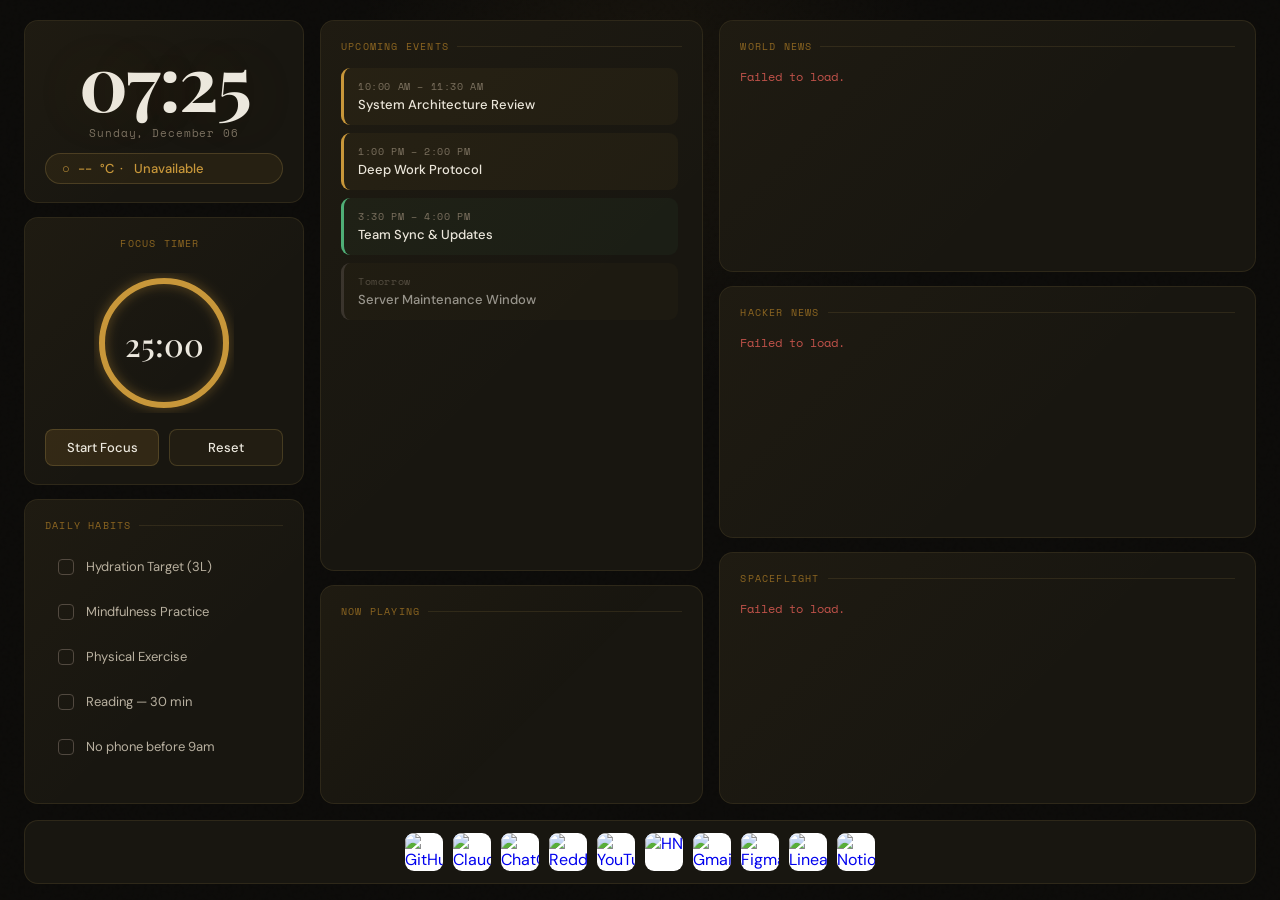
==== commit 1c361cb3: "redesigned dashboard" ====
--- a/dashboard.html
+++ b/dashboard.html
@@ -3,704 +3,964 @@
     <head>
         <meta charset="UTF-8" />
         <meta name="viewport" content="width=device-width, initial-scale=1.0" />
-        <title>Personal Dashboard</title>
+        <title>Dashboard</title>
+        <link rel="preconnect" href="https://fonts.googleapis.com" />
+        <link rel="preconnect" href="https://fonts.gstatic.com" crossorigin />
+        <link
+            href="https://fonts.googleapis.com/css2?family=Playfair+Display:wght@400;500;700&family=Space+Mono:wght@400;700&family=DM+Sans:wght@300;400;500&display=swap"
+            rel="stylesheet"
+        />
         <style>
-            @import url("https://fonts.googleapis.com/css2?family=Inter:wght@400;500;600&family=JetBrains+Mono:wght@400;600&display=swap");
-
-            * {
+            :root {
+                --bg: #0c0b09;
+                --bg2: #121109;
+                --bg3: #181610;
+                --border: rgba(200, 170, 90, 0.12);
+                --border2: rgba(200, 170, 90, 0.22);
+                --gold: #c8973a;
+                --gold-dim: #8a6420;
+                --cream: #ece8de;
+                --muted: #7a7060;
+                --muted2: #504840;
+                --green: #4caf78;
+                --mono: "Space Mono", monospace;
+                --serif: "Playfair Display", serif;
+                --sans: "DM Sans", sans-serif;
+            }
+
+            *,
+            *::before,
+            *::after {
                 box-sizing: border-box;
                 margin: 0;
                 padding: 0;
             }
 
+            html,
             body {
-                background: #0b0b0c;
-                color: #e6e6e6;
-                font-family: "JetBrains Mono", monospace;
-                padding: 32px;
+                height: 100%;
+                width: 100%;
+                overflow: hidden;
+                background: var(--bg);
+                color: var(--cream);
+                font-family: var(--sans);
+            }
+
+            /* Subtle grain overlay */
+            body::before {
+                content: "";
+                position: fixed;
+                inset: 0;
+                background-image: url("data:image/svg+xml,%3Csvg viewBox='0 0 256 256' xmlns='http://www.w3.org/2000/svg'%3E%3Cfilter id='noise'%3E%3CfeTurbulence type='fractalNoise' baseFrequency='0.9' numOctaves='4' stitchTiles='stitch'/%3E%3C/filter%3E%3Crect width='100%25' height='100%25' filter='url(%23noise)' opacity='0.04'/%3E%3C/svg%3E");
+                pointer-events: none;
+                z-index: 1;
+                opacity: 0.4;
+            }
+
+            /* Ambient warm glow */
+            body::after {
+                content: "";
+                position: fixed;
+                width: 600px;
+                height: 600px;
+                top: -200px;
+                left: 50%;
+                transform: translateX(-50%);
+                background: radial-gradient(
+                    circle,
+                    rgba(200, 150, 58, 0.06) 0%,
+                    transparent 70%
+                );
+                pointer-events: none;
+                z-index: 0;
+            }
+
+            .layout {
+                position: relative;
+                z-index: 2;
+                display: grid;
+                grid-template-rows: 1fr auto;
+                height: 100vh;
+                padding: 20px 24px 16px;
+                gap: 16px;
+            }
+
+            .grid {
+                display: grid;
+                grid-template-columns: 280px 1fr 1.4fr;
+                gap: 16px;
+                min-height: 0;
+            }
+
+            .col {
                 display: flex;
                 flex-direction: column;
-                gap: 32px;
-                min-height: 100vh;
-            }
-
-            /* Layout - Broadened grid for wider calendar and news */
-            .grid-container {
-                display: grid;
-                grid-template-columns: 320px minmax(380px, 1.2fr) minmax(
-                        450px,
-                        1.5fr
-                    );
-                grid-template-rows: auto 1fr;
-                gap: 24px;
-                flex-grow: 1;
-            }
-
-            /* Card */
+                gap: 14px;
+                min-height: 0;
+            }
+
+            /* ── Card ── */
             .card {
-                background: #111;
-                border: 1px solid #222;
-                border-radius: 12px;
-                padding: 20px;
+                background: var(--bg3);
+                border: 1px solid var(--border);
+                border-radius: 14px;
+                padding: 18px 20px;
                 display: flex;
                 flex-direction: column;
-            }
-
-            /* Titles - Clean, non-techno style */
-            .card-title {
-                font-family: "Inter", sans-serif;
-                font-size: 15px;
-                font-weight: 500;
-                color: #e0e0e0;
-                margin-bottom: 16px;
+                flex-shrink: 0;
+                position: relative;
+                overflow: hidden;
+                animation: fadeUp 0.5s ease both;
+            }
+
+            .card::before {
+                content: "";
+                position: absolute;
+                inset: 0;
+                border-radius: 14px;
+                background: linear-gradient(
+                    135deg,
+                    rgba(200, 150, 58, 0.04) 0%,
+                    transparent 60%
+                );
+                pointer-events: none;
+            }
+
+            .card.expand {
+                flex: 1;
+                min-height: 0;
+            }
+
+            .card-label {
+                font-family: var(--mono);
+                font-size: 10px;
+                letter-spacing: 0.12em;
+                text-transform: uppercase;
+                color: var(--gold-dim);
+                margin-bottom: 14px;
+                flex-shrink: 0;
                 display: flex;
                 align-items: center;
                 gap: 8px;
             }
 
-            /* Clock - Significantly Bigger */
-            .time-widget {
+            .card-label::after {
+                content: "";
+                flex: 1;
+                height: 1px;
+                background: var(--border);
+            }
+
+            .scrollable {
+                flex: 1;
+                overflow-y: auto;
+                overflow-x: hidden;
+                padding-right: 4px;
+            }
+
+            .scrollable::-webkit-scrollbar {
+                width: 2px;
+            }
+            .scrollable::-webkit-scrollbar-track {
+                background: transparent;
+            }
+            .scrollable::-webkit-scrollbar-thumb {
+                background: var(--muted2);
+                border-radius: 2px;
+            }
+
+            /* ── Clock ── */
+            .clock-card {
                 text-align: center;
-                padding: 10px 0 20px 0;
+                padding: 22px 20px 18px;
+                flex-shrink: 0;
             }
 
             .clock {
-                font-size: 72px; /* Increased size */
-                font-weight: 600;
+                font-family: var(--serif);
+                font-size: 76px;
+                font-weight: 700;
+                line-height: 1;
+                color: var(--cream);
+                letter-spacing: -2px;
+                margin-bottom: 6px;
+                text-shadow: 0 0 60px rgba(200, 150, 58, 0.15);
+            }
+
+            .date-line {
+                font-family: var(--mono);
+                font-size: 11px;
+                color: var(--muted);
+                letter-spacing: 0.08em;
                 margin-bottom: 12px;
-                line-height: 1;
-                color: #ffffff;
             }
 
             .weather-pill {
-                font-family: "Inter", sans-serif;
-                font-size: 16px; /* Increased size */
+                display: inline-flex;
+                align-items: center;
+                gap: 8px;
+                background: rgba(200, 150, 58, 0.08);
+                border: 1px solid var(--border2);
+                border-radius: 20px;
+                padding: 6px 16px;
+                font-family: var(--sans);
+                font-size: 13px;
                 font-weight: 500;
-                color: #aaa;
-                display: inline-block;
-                padding: 6px 16px;
-                border-radius: 20px;
-                border: 1px solid #333;
-            }
-
-            /* Pomodoro - Visually Appealing Circular Timer */
-            .pomodoro-widget {
+                color: var(--gold);
+                transition: all 0.4s ease;
+            }
+
+            /* ── Pomodoro ── */
+            .pomodoro-card {
                 align-items: center;
-            }
-
-            .timer-wrapper {
+                gap: 0;
+            }
+
+            .ring-wrap {
                 position: relative;
-                width: 160px;
-                height: 160px;
-                margin-bottom: 20px;
+                width: 140px;
+                height: 140px;
+                margin: 8px auto 16px;
                 display: flex;
+                align-items: center;
                 justify-content: center;
-                align-items: center;
             }
 
             .progress-ring {
                 position: absolute;
-                top: 0;
-                left: 0;
+                inset: 0;
                 transform: rotate(-90deg);
             }
-
-            .progress-ring__circle-bg {
-                stroke: #222;
-            }
-
-            .progress-ring__circle {
-                stroke: #00f3ff;
+            .ring-bg {
+                stroke: var(--bg2);
+            }
+            .ring-fg {
+                stroke: var(--gold);
+                stroke-linecap: round;
                 transition: stroke-dashoffset 1s linear;
-            }
-
-            .timer-display {
-                font-size: 36px;
-                font-weight: 600;
+                filter: drop-shadow(0 0 6px rgba(200, 150, 58, 0.5));
+            }
+
+            .timer-num {
+                font-family: var(--serif);
+                font-size: 32px;
+                font-weight: 500;
+                color: var(--cream);
                 position: absolute;
             }
 
-            .timer-controls {
+            .pom-btns {
                 display: flex;
-                gap: 12px;
-                justify-content: center;
+                gap: 10px;
                 width: 100%;
             }
 
-            .timer-controls button {
-                background: #1a1a1a;
-                color: #eee;
-                border: 1px solid #333;
+            .btn {
+                flex: 1;
+                padding: 9px 14px;
                 border-radius: 8px;
-                padding: 10px 20px;
-                font-family: "Inter", sans-serif;
-                font-size: 14px;
+                border: 1px solid var(--border2);
+                background: rgba(200, 150, 58, 0.06);
+                color: var(--cream);
+                font-family: var(--sans);
+                font-size: 13px;
                 font-weight: 500;
                 cursor: pointer;
-                flex: 1;
                 transition: all 0.2s ease;
             }
 
-            .timer-controls button:hover {
-                background: #2a2a2a;
-                border-color: #555;
-            }
-
-            /* Calendar - Wider & Cleaner */
-            .calendar-content {
-                display: flex;
-                flex-direction: column;
-                gap: 16px;
-            }
-
-            .cal-event {
-                font-family: "Inter", sans-serif;
-                font-size: 14px;
-                color: #e0e0e0;
-                background: #1a1a1a;
-                padding: 12px 16px;
-                border-radius: 8px;
-                border-left: 4px solid #00f3ff;
-            }
-
-            .cal-event span {
-                color: #888;
-                font-size: 12px;
-                display: block;
-                margin-bottom: 4px;
-            }
-
-            /* Habits */
-            .habit-list {
-                list-style: none;
-                display: flex;
-                flex-direction: column;
-                gap: 12px;
-            }
-
+            .btn:hover {
+                background: rgba(200, 150, 58, 0.14);
+                border-color: var(--gold);
+                color: var(--gold);
+            }
+
+            .btn.primary {
+                background: rgba(200, 150, 58, 0.15);
+                border-color: var(--border2);
+            }
+
+            /* ── Habits ── */
             .habit-item {
                 display: flex;
                 align-items: center;
                 gap: 12px;
-                font-family: "Inter", sans-serif;
-                font-size: 14px;
-                background: #1a1a1a;
-                padding: 10px 14px;
+                padding: 10px 12px;
                 border-radius: 8px;
+                border: 1px solid transparent;
                 cursor: pointer;
-                transition: background 0.2s;
+                transition: all 0.2s ease;
+                margin-bottom: 6px;
+                font-size: 13px;
+                font-weight: 400;
+                color: #b8b0a0;
             }
 
             .habit-item:hover {
-                background: #222;
-            }
-
-            .habit-item input {
-                accent-color: #00f3ff;
+                background: rgba(200, 150, 58, 0.06);
+                border-color: var(--border);
+            }
+            .habit-item input[type="checkbox"] {
+                display: none;
+            }
+
+            .habit-box {
                 width: 16px;
                 height: 16px;
-                cursor: pointer;
-            }
-
-            /* News - Broader layout with 3 feeds */
-            .news-column {
-                display: flex;
-                flex-direction: column;
-                gap: 20px;
-            }
-
-            .news-list {
-                list-style: none;
-                display: flex;
-                flex-direction: column;
-                gap: 12px;
-                font-family: "Inter", sans-serif;
-                font-size: 14px;
-            }
-
-            .news-list li {
-                padding-bottom: 12px;
-                border-bottom: 1px solid #222;
-            }
-
-            .news-list li:last-child {
-                border-bottom: none;
-                padding-bottom: 0;
-            }
-
-            .news-list a {
-                color: #ccc;
-                text-decoration: none;
-                line-height: 1.4;
-                display: block;
-                transition: color 0.2s;
-            }
-
-            .news-list a:hover {
-                color: #00f3ff;
-            }
-
-            /* Spotify */
-            .spotify-widget iframe {
-                border-radius: 12px;
-            }
-
-            /* Bookmarks - Transformed to Images */
-            .bookmarks-container {
-                display: flex;
-                gap: 16px;
-                justify-content: center;
-                flex-wrap: wrap;
-                background: #111;
-                padding: 20px;
-                border-radius: 12px;
-                border: 1px solid #222;
-            }
-
-            .bookmark {
-                width: 48px;
-                height: 48px;
-                border-radius: 10px;
+                border: 1.5px solid var(--muted2);
+                border-radius: 4px;
+                flex-shrink: 0;
+                transition: all 0.2s ease;
                 display: flex;
                 align-items: center;
                 justify-content: center;
+            }
+
+            .habit-item.checked .habit-box {
+                background: var(--gold);
+                border-color: var(--gold);
+            }
+
+            .habit-item.checked .habit-box::after {
+                content: "✓";
+                font-size: 10px;
+                color: #0c0b09;
+                font-weight: 700;
+            }
+
+            .habit-item.checked span {
+                text-decoration: line-through;
+                color: var(--muted);
+            }
+
+            /* ── Calendar events ── */
+            .cal-event {
+                padding: 11px 14px;
+                border-radius: 9px;
+                border-left: 3px solid var(--gold);
+                background: rgba(200, 150, 58, 0.05);
+                margin-bottom: 8px;
+                flex-shrink: 0;
+                transition: background 0.2s;
+            }
+
+            .cal-event:hover {
+                background: rgba(200, 150, 58, 0.09);
+            }
+            .cal-event.green {
+                border-left-color: var(--green);
+                background: rgba(76, 175, 120, 0.05);
+            }
+            .cal-event.green:hover {
+                background: rgba(76, 175, 120, 0.09);
+            }
+            .cal-event.dim {
+                border-left-color: var(--muted2);
+                opacity: 0.6;
+            }
+
+            .cal-time {
+                font-family: var(--mono);
+                font-size: 10px;
+                color: var(--muted);
+                letter-spacing: 0.06em;
+                margin-bottom: 3px;
+            }
+
+            .cal-title {
+                font-size: 13px;
+                font-weight: 500;
+                color: var(--cream);
+                line-height: 1.3;
+            }
+
+            /* ── News ── */
+            .news-item {
+                padding-bottom: 10px;
+                margin-bottom: 10px;
+                border-bottom: 1px solid var(--border);
+            }
+
+            .news-item:last-child {
+                border-bottom: none;
+                padding-bottom: 0;
+                margin-bottom: 0;
+            }
+
+            .news-item a {
+                font-size: 13px;
+                color: #b8b0a0;
                 text-decoration: none;
+                line-height: 1.45;
+                display: block;
+                transition: color 0.2s;
+            }
+
+            .news-item a:hover {
+                color: var(--gold);
+            }
+
+            /* ── Spotify ── */
+            .spotify-card iframe {
+                border-radius: 10px;
+                display: block;
+            }
+
+            /* ── Bookmarks ── */
+            .bookmarks {
+                display: flex;
+                gap: 10px;
+                justify-content: center;
+                flex-wrap: wrap;
+                padding: 12px 20px;
+                background: var(--bg3);
+                border: 1px solid var(--border);
+                border-radius: 14px;
+                flex-shrink: 0;
+                position: relative;
+                z-index: 2;
+            }
+
+            .bm {
+                width: 38px;
+                height: 38px;
+                border-radius: 9px;
+                background: #fff;
+                display: flex;
+                align-items: center;
+                justify-content: center;
+                overflow: hidden;
                 transition:
                     transform 0.2s,
                     box-shadow 0.2s;
-                overflow: hidden;
-                background: #fff; /* White bg helps some transparent favicons */
-            }
-
-            .bookmark img {
+                text-decoration: none;
+            }
+
+            .bm:hover {
+                transform: translateY(-3px);
+                box-shadow: 0 6px 20px rgba(0, 0, 0, 0.5);
+            }
+
+            .bm img {
                 width: 100%;
                 height: 100%;
                 object-fit: cover;
             }
 
-            .bookmark:hover {
-                transform: translateY(-3px);
-                box-shadow: 0 4px 12px rgba(0, 0, 0, 0.5);
-            }
-
-            /* Scrollbar */
-            ::-webkit-scrollbar {
-                width: 6px;
-            }
-            ::-webkit-scrollbar-thumb {
-                background: #444;
-                border-radius: 3px;
+            @keyframes fadeUp {
+                from {
+                    opacity: 0;
+                    transform: translateY(10px);
+                }
+                to {
+                    opacity: 1;
+                    transform: translateY(0);
+                }
+            }
+
+            .card:nth-child(1) {
+                animation-delay: 0.05s;
+            }
+            .card:nth-child(2) {
+                animation-delay: 0.1s;
+            }
+            .card:nth-child(3) {
+                animation-delay: 0.15s;
+            }
+
+            .col:nth-child(2) .card:nth-child(1) {
+                animation-delay: 0.12s;
+            }
+            .col:nth-child(2) .card:nth-child(2) {
+                animation-delay: 0.18s;
+            }
+            .col:nth-child(3) .card:nth-child(1) {
+                animation-delay: 0.18s;
+            }
+            .col:nth-child(3) .card:nth-child(2) {
+                animation-delay: 0.23s;
+            }
+            .col:nth-child(3) .card:nth-child(3) {
+                animation-delay: 0.28s;
+            }
+
+            .placeholder {
+                color: var(--muted);
+                font-size: 12px;
+                font-family: var(--mono);
             }
         </style>
     </head>
     <body>
-        <div class="grid-container">
-            <div style="display: flex; flex-direction: column; gap: 24px">
-                <div class="time-widget">
-                    <div class="clock" id="clock">00:00</div>
-                    <div class="weather-pill" id="weather-pill">
-                        <span id="temp">--</span>°C |
-                        <span id="condition">Loading...</span>
+        <div class="layout">
+            <div class="grid">
+                <!-- COL 1 -->
+                <div class="col">
+                    <div class="card clock-card">
+                        <div class="clock" id="clock">00:00</div>
+                        <div class="date-line" id="dateline">
+                            Monday, April 06
+                        </div>
+                        <div class="weather-pill">
+                            <span>&#9675;</span>
+                            <span id="temp">--</span>°C &nbsp;·&nbsp;
+                            <span id="condition">Loading</span>
+                        </div>
+                    </div>
+
+                    <div class="card pomodoro-card">
+                        <div class="card-label">Focus Timer</div>
+                        <div class="ring-wrap">
+                            <svg
+                                class="progress-ring"
+                                viewBox="0 0 140 140"
+                                width="140"
+                                height="140"
+                            >
+                                <circle
+                                    class="ring-bg"
+                                    stroke-width="6"
+                                    fill="none"
+                                    r="62"
+                                    cx="70"
+                                    cy="70"
+                                />
+                                <circle
+                                    class="ring-fg"
+                                    stroke-width="6"
+                                    fill="none"
+                                    r="62"
+                                    cx="70"
+                                    cy="70"
+                                    id="ring"
+                                />
+                            </svg>
+                            <div class="timer-num" id="pomodoro-time">
+                                25:00
+                            </div>
+                        </div>
+                        <div class="pom-btns">
+                            <button
+                                class="btn primary"
+                                onclick="toggleTimer()"
+                                id="timer-btn"
+                            >
+                                Start Focus
+                            </button>
+                            <button class="btn" onclick="resetTimer()">
+                                Reset
+                            </button>
+                        </div>
+                    </div>
+
+                    <div class="card expand">
+                        <div class="card-label">Daily Habits</div>
+                        <div class="scrollable" id="habit-list"></div>
                     </div>
                 </div>
 
-                <div class="card pomodoro-widget">
-                    <div class="card-title">Pomodoro Timer</div>
-                    <div class="timer-wrapper">
-                        <svg class="progress-ring" width="160" height="160">
-                            <circle
-                                class="progress-ring__circle-bg"
-                                stroke-width="8"
-                                fill="transparent"
-                                r="72"
-                                cx="80"
-                                cy="80"
-                            />
-                            <circle
-                                class="progress-ring__circle"
-                                stroke-width="8"
-                                fill="transparent"
-                                r="72"
-                                cx="80"
-                                cy="80"
-                            />
-                        </svg>
-                        <div class="timer-display" id="pomodoro-time">
-                            25:00
+                <!-- COL 2 -->
+                <div class="col">
+                    <div class="card expand">
+                        <div class="card-label">Upcoming Events</div>
+                        <div class="scrollable">
+                            <div class="cal-event">
+                                <div class="cal-time">10:00 AM – 11:30 AM</div>
+                                <div class="cal-title">
+                                    System Architecture Review
+                                </div>
+                            </div>
+                            <div class="cal-event">
+                                <div class="cal-time">1:00 PM – 2:00 PM</div>
+                                <div class="cal-title">Deep Work Protocol</div>
+                            </div>
+                            <div class="cal-event green">
+                                <div class="cal-time">3:30 PM – 4:00 PM</div>
+                                <div class="cal-title">
+                                    Team Sync &amp; Updates
+                                </div>
+                            </div>
+                            <div class="cal-event dim">
+                                <div class="cal-time">Tomorrow</div>
+                                <div class="cal-title">
+                                    Server Maintenance Window
+                                </div>
+                            </div>
                         </div>
                     </div>
-                    <div class="timer-controls">
-                        <button onclick="toggleTimer()" id="timer-btn">
-                            Start Focus
-                        </button>
-                        <button onclick="resetTimer()">Reset</button>
+
+                    <div class="card spotify-card">
+                        <div class="card-label">Now Playing</div>
+                        <iframe
+                            src="https://open.spotify.com/embed/playlist/37i9dQZF1DX4sWSpwq3LiO?utm_source=generator&theme=0"
+                            width="100%"
+                            height="152"
+                            frameborder="0"
+                            allow="
+                                autoplay;
+                                clipboard-write;
+                                encrypted-media;
+                                fullscreen;
+                                picture-in-picture;
+                            "
+                            loading="lazy"
+                        >
+                        </iframe>
                     </div>
                 </div>
 
-                <div class="card habits-widget">
-                    <div class="card-title">Daily Habits</div>
-                    <ul class="habit-list">
-                        <label class="habit-item"
-                            ><input type="checkbox" />
-                            <span>Hydration Target (3L)</span></label
+                <!-- COL 3 -->
+                <div class="col">
+                    <div class="card expand">
+                        <div class="card-label">World News</div>
+                        <ul
+                            class="scrollable"
+                            id="world-list"
+                            style="list-style: none"
                         >
-                        <label class="habit-item"
-                            ><input type="checkbox" />
-                            <span>Mindfulness Practice</span></label
+                            <div class="placeholder">Fetching headlines…</div>
+                        </ul>
+                    </div>
+
+                    <div class="card expand">
+                        <div class="card-label">Hacker News</div>
+                        <ul
+                            class="scrollable"
+                            id="hn-list"
+                            style="list-style: none"
                         >
-                        <label class="habit-item"
-                            ><input type="checkbox" />
-                            <span>Physical Exercise</span></label
+                            <div class="placeholder">Loading top stories…</div>
+                        </ul>
+                    </div>
+
+                    <div class="card expand">
+                        <div class="card-label">Spaceflight</div>
+                        <ul
+                            class="scrollable"
+                            id="space-list"
+                            style="list-style: none"
                         >
-                        <label class="habit-item"
-                            ><input type="checkbox" />
-                            <span>Reading (30 Mins)</span></label
-                        >
-                    </ul>
+                            <div class="placeholder">Loading launches…</div>
+                        </ul>
+                    </div>
                 </div>
             </div>
 
-            <div style="display: flex; flex-direction: column; gap: 24px">
-                <div class="card calendar-widget" style="flex-grow: 1">
-                    <div class="card-title">Upcoming Events</div>
-                    <div class="calendar-content">
-                        <div class="cal-event">
-                            <span>10:00 AM - 11:30 AM</span>
-                            <strong>System Architecture Review</strong>
-                        </div>
-                        <div class="cal-event">
-                            <span>1:00 PM - 2:00 PM</span>
-                            <strong>Deep Work Protocol</strong>
-                        </div>
-                        <div
-                            class="cal-event"
-                            style="border-left-color: #00ff66"
-                        >
-                            <span>3:30 PM - 4:00 PM</span>
-                            <strong>Team Sync & Updates</strong>
-                        </div>
-                        <div
-                            class="cal-event"
-                            style="border-left-color: #555; opacity: 0.7"
-                        >
-                            <span>Tomorrow</span>
-                            <strong>Server Maintenance</strong>
-                        </div>
-                    </div>
-                </div>
-
-                <div class="card spotify-widget">
-                    <div class="card-title">Music Player</div>
-                    <iframe
-                        src="https://open.spotify.com/embed/playlist/37i9dQZF1DX4sWSpwq3LiO?utm_source=generator&theme=0"
-                        width="100%"
-                        height="152"
-                        frameborder="0"
-                        allowfullscreen=""
-                        allow="
-                            autoplay;
-                            clipboard-write;
-                            encrypted-media;
-                            fullscreen;
-                            picture-in-picture;
-                        "
-                        loading="lazy"
-                    ></iframe>
-                </div>
-            </div>
-
-            <div class="news-column">
-                <div class="card">
-                    <div class="card-title">World News</div>
-                    <ul class="news-list" id="world-list">
-                        <div style="color: #666">
-                            Fetching global headlines...
-                        </div>
-                    </ul>
-                </div>
-
-                <div class="card">
-                    <div class="card-title">Hacker News</div>
-                    <ul class="news-list" id="hn-list">
-                        <div style="color: #666">Loading top stories...</div>
-                    </ul>
-                </div>
-
-                <div class="card">
-                    <div class="card-title">Spaceflight & Aerospace</div>
-                    <ul class="news-list" id="space-list">
-                        <div style="color: #666">
-                            Loading latest launches...
-                        </div>
-                    </ul>
-                </div>
+            <!-- Bookmarks -->
+            <div class="bookmarks">
+                <a href="https://github.com" class="bm" title="GitHub"
+                    ><img
+                        src="https://www.google.com/s2/favicons?domain=github.com&sz=128"
+                        alt="GitHub"
+                /></a>
+                <a href="https://claude.ai" class="bm" title="Claude"
+                    ><img
+                        src="https://www.google.com/s2/favicons?domain=claude.ai&sz=128"
+                        alt="Claude"
+                /></a>
+                <a href="https://chat.openai.com" class="bm" title="ChatGPT"
+                    ><img
+                        src="https://www.google.com/s2/favicons?domain=openai.com&sz=128"
+                        alt="ChatGPT"
+                /></a>
+                <a href="https://reddit.com" class="bm" title="Reddit"
+                    ><img
+                        src="https://www.google.com/s2/favicons?domain=reddit.com&sz=128"
+                        alt="Reddit"
+                /></a>
+                <a href="https://youtube.com" class="bm" title="YouTube"
+                    ><img
+                        src="https://www.google.com/s2/favicons?domain=youtube.com&sz=128"
+                        alt="YouTube"
+                /></a>
+                <a
+                    href="https://news.ycombinator.com"
+                    class="bm"
+                    title="Hacker News"
+                    ><img
+                        src="https://www.google.com/s2/favicons?domain=ycombinator.com&sz=128"
+                        alt="HN"
+                /></a>
+                <a href="https://mail.google.com" class="bm" title="Gmail"
+                    ><img
+                        src="https://www.google.com/s2/favicons?domain=mail.google.com&sz=128"
+                        alt="Gmail"
+                /></a>
+                <a href="https://figma.com" class="bm" title="Figma"
+                    ><img
+                        src="https://www.google.com/s2/favicons?domain=figma.com&sz=128"
+                        alt="Figma"
+                /></a>
+                <a href="https://linear.app" class="bm" title="Linear"
+                    ><img
+                        src="https://www.google.com/s2/favicons?domain=linear.app&sz=128"
+                        alt="Linear"
+                /></a>
+                <a href="https://notion.so" class="bm" title="Notion"
+                    ><img
+                        src="https://www.google.com/s2/favicons?domain=notion.so&sz=128"
+                        alt="Notion"
+                /></a>
             </div>
         </div>
 
-        <div class="bookmarks-container">
-            <a href="https://github.com" class="bookmark" title="GitHub">
-                <img
-                    src="https://www.google.com/s2/favicons?domain=github.com&sz=128"
-                    alt="GitHub"
-                />
-            </a>
-            <a href="https://chat.openai.com" class="bookmark" title="ChatGPT">
-                <img
-                    src="https://www.google.com/s2/favicons?domain=openai.com&sz=128"
-                    alt="ChatGPT"
-                />
-            </a>
-            <a href="https://reddit.com" class="bookmark" title="Reddit">
-                <img
-                    src="https://www.google.com/s2/favicons?domain=reddit.com&sz=128"
-                    alt="Reddit"
-                />
-            </a>
-            <a href="https://youtube.com" class="bookmark" title="YouTube">
-                <img
-                    src="https://www.google.com/s2/favicons?domain=youtube.com&sz=128"
-                    alt="YouTube"
-                />
-            </a>
-            <a
-                href="https://news.ycombinator.com"
-                class="bookmark"
-                title="Hacker News"
-            >
-                <img
-                    src="https://www.google.com/s2/favicons?domain=ycombinator.com&sz=128"
-                    alt="Hacker News"
-                />
-            </a>
-            <a href="https://mail.google.com" class="bookmark" title="Gmail">
-                <img
-                    src="https://www.google.com/s2/favicons?domain=mail.google.com&sz=128"
-                    alt="Gmail"
-                />
-            </a>
-            <a href="https://figma.com" class="bookmark" title="Figma">
-                <img
-                    src="https://www.google.com/s2/favicons?domain=figma.com&sz=128"
-                    alt="Figma"
-                />
-            </a>
-        </div>
-
         <script>
-            // --- 1. CLOCK LOGIC ---
+            // ── Clock & Date ──────────────────────────────────────────────
+            const DAYS = [
+                "Sunday",
+                "Monday",
+                "Tuesday",
+                "Wednesday",
+                "Thursday",
+                "Friday",
+                "Saturday",
+            ];
+            const MONTHS = [
+                "January",
+                "February",
+                "March",
+                "April",
+                "May",
+                "June",
+                "July",
+                "August",
+                "September",
+                "October",
+                "November",
+                "December",
+            ];
+
             function updateClock() {
                 const now = new Date();
-                const hours = String(now.getHours()).padStart(2, "0");
-                const minutes = String(now.getMinutes()).padStart(2, "0");
-                // Simplified to HH:MM for cleaner, bigger look
-                document.getElementById("clock").innerText =
-                    `${hours}:${minutes}`;
+                document.getElementById("clock").textContent =
+                    String(now.getHours()).padStart(2, "0") +
+                    ":" +
+                    String(now.getMinutes()).padStart(2, "0");
+                document.getElementById("dateline").textContent =
+                    DAYS[now.getDay()] +
+                    ", " +
+                    MONTHS[now.getMonth()] +
+                    " " +
+                    String(now.getDate()).padStart(2, "0");
             }
             setInterval(updateClock, 1000);
             updateClock();
 
-            // --- 2. WEATHER API (Open-Meteo for Warsaw) ---
+            // ── Weather ───────────────────────────────────────────────────
             async function fetchWeather() {
                 try {
-                    const lat = 52.2298;
-                    const lon = 21.0118;
-                    const url = `https://api.open-meteo.com/v1/forecast?latitude=${lat}&longitude=${lon}&current_weather=true`;
-
-                    const response = await fetch(url);
-                    const data = await response.json();
-
-                    const temp = data.current_weather.temperature;
-                    const code = data.current_weather.weathercode;
-
-                    document.getElementById("temp").innerText =
-                        Math.round(temp);
-                    document.getElementById("condition").innerText =
+                    const r = await fetch(
+                        "https://api.open-meteo.com/v1/forecast?latitude=52.2298&longitude=21.0118&current_weather=true",
+                    );
+                    const d = await r.json();
+                    const temp = Math.round(d.current_weather.temperature);
+                    const code = d.current_weather.weathercode;
+                    document.getElementById("temp").textContent = temp;
+                    document.getElementById("condition").textContent =
                         decodeWeather(code);
 
-                    const pill = document.getElementById("weather-pill");
-                    if (temp < 5) {
-                        pill.style.borderColor = "#00f3ff";
-                        pill.style.color = "#00f3ff";
-                    } else if (temp < 20) {
-                        pill.style.borderColor = "#00ff66";
-                        pill.style.color = "#00ff66";
-                    } else {
-                        pill.style.borderColor = "#ffaa00";
-                        pill.style.color = "#ffaa00";
-                    }
-                } catch (err) {
-                    document.getElementById("condition").innerText =
-                        "Network Error";
+                    const pill = document.querySelector(".weather-pill");
+                    pill.style.color =
+                        temp < 5
+                            ? "#6ec6ff"
+                            : temp < 20
+                              ? "#4caf78"
+                              : "#e8a820";
+                    pill.style.borderColor =
+                        temp < 5
+                            ? "rgba(110,198,255,0.3)"
+                            : temp < 20
+                              ? "rgba(76,175,120,0.3)"
+                              : "rgba(200,150,58,0.3)";
+                } catch {
+                    document.getElementById("condition").textContent =
+                        "Unavailable";
                 }
             }
 
-            function decodeWeather(code) {
-                if (code === 0) return "Clear Sky";
-                if (code <= 3) return "Partly Cloudy";
-                if (code <= 49) return "Fog/Haze";
-                if (code <= 69) return "Rain";
-                if (code <= 79) return "Snow";
-                if (code <= 99) return "Thunderstorm";
+            function decodeWeather(c) {
+                if (c === 0) return "Clear Sky";
+                if (c <= 3) return "Partly Cloudy";
+                if (c <= 49) return "Fog";
+                if (c <= 69) return "Rainy";
+                if (c <= 79) return "Snowy";
+                if (c <= 99) return "Stormy";
                 return "Unknown";
             }
             fetchWeather();
             setInterval(fetchWeather, 600000);
 
-            // --- 3. POMODORO LOGIC WITH SVG ANIMATION ---
-            const TOTAL_DURATION = 25 * 60;
-            let timeRemaining = TOTAL_DURATION;
-            let timerInterval = null;
-            let isRunning = false;
-
-            const circle = document.querySelector(".progress-ring__circle");
-            const radius = circle.r.baseVal.value;
-            const circumference = radius * 2 * Math.PI;
-
-            circle.style.strokeDasharray = `${circumference} ${circumference}`;
-            circle.style.strokeDashoffset = 0;
-
-            function setProgress(percent) {
-                const offset = circumference - (percent / 100) * circumference;
-                circle.style.strokeDashoffset = offset;
-            }
-
-            function updateTimerDisplay() {
-                const mins = String(Math.floor(timeRemaining / 60)).padStart(
-                    2,
-                    "0",
-                );
-                const secs = String(timeRemaining % 60).padStart(2, "0");
-                document.getElementById("pomodoro-time").innerText =
-                    `${mins}:${secs}`;
-
-                const percent = (timeRemaining / TOTAL_DURATION) * 100;
-                setProgress(percent);
+            // ── Pomodoro ──────────────────────────────────────────────────
+            const TOTAL = 25 * 60;
+            let timeLeft = TOTAL,
+                ticker = null,
+                running = false;
+            const ring = document.getElementById("ring");
+            const r = 62;
+            const circ = r * 2 * Math.PI;
+            ring.style.strokeDasharray = `${circ} ${circ}`;
+            ring.style.strokeDashoffset = 0;
+
+            function setRing(pct) {
+                ring.style.strokeDashoffset = circ - (pct / 100) * circ;
+            }
+
+            function updateDisplay() {
+                const m = String(Math.floor(timeLeft / 60)).padStart(2, "0");
+                const s = String(timeLeft % 60).padStart(2, "0");
+                document.getElementById("pomodoro-time").textContent =
+                    `${m}:${s}`;
+                setRing((timeLeft / TOTAL) * 100);
             }
 
             function toggleTimer() {
                 const btn = document.getElementById("timer-btn");
-                if (isRunning) {
-                    clearInterval(timerInterval);
-                    btn.innerText = "Resume";
+                if (running) {
+                    clearInterval(ticker);
+                    btn.textContent = "Resume";
                 } else {
-                    timerInterval = setInterval(() => {
-                        if (timeRemaining > 0) {
-                            timeRemaining--;
-                            updateTimerDisplay();
+                    ticker = setInterval(() => {
+                        if (timeLeft > 0) {
+                            timeLeft--;
+                            updateDisplay();
                         } else {
-                            clearInterval(timerInterval);
-                            alert("Focus session complete!");
+                            clearInterval(ticker);
+                            alert("Focus session complete! Take a break.");
                             resetTimer();
                         }
                     }, 1000);
-                    btn.innerText = "Pause";
+                    btn.textContent = "Pause";
                 }
-                isRunning = !isRunning;
+                running = !running;
             }
 
             function resetTimer() {
-                clearInterval(timerInterval);
-                timeRemaining = TOTAL_DURATION;
-                isRunning = false;
-                document.getElementById("timer-btn").innerText = "Start Focus";
-                updateTimerDisplay();
-            }
-
-            // Initialize display
-            updateTimerDisplay();
-
-            // --- 4. HABITS TRACKER LOGIC ---
-            const checkboxes = document.querySelectorAll(
-                '.habit-item input[type="checkbox"]',
-            );
-            checkboxes.forEach((cb, index) => {
-                const savedState = localStorage.getItem(
-                    `techno_habit_${index}`,
-                );
-                if (savedState === "true") cb.checked = true;
-                cb.addEventListener("change", (e) => {
-                    localStorage.setItem(
-                        `techno_habit_${index}`,
-                        e.target.checked,
+                clearInterval(ticker);
+                timeLeft = TOTAL;
+                running = false;
+                document.getElementById("timer-btn").textContent =
+                    "Start Focus";
+                updateDisplay();
+            }
+            updateDisplay();
+
+            // ── Habits ────────────────────────────────────────────────────
+            const HABITS = [
+                "Hydration Target (3L)",
+                "Mindfulness Practice",
+                "Physical Exercise",
+                "Reading — 30 min",
+                "No phone before 9am",
+            ];
+
+            function renderHabits() {
+                const list = document.getElementById("habit-list");
+                list.innerHTML = "";
+                HABITS.forEach((h, i) => {
+                    const saved = localStorage.getItem(`habit_${i}`) === "true";
+                    const el = document.createElement("label");
+                    el.className = "habit-item" + (saved ? " checked" : "");
+                    el.innerHTML = `
+        <input type="checkbox" ${saved ? "checked" : ""}/>
+        <div class="habit-box"></div>
+        <span>${h}</span>
+      `;
+                    el.querySelector("input").addEventListener(
+                        "change",
+                        (e) => {
+                            localStorage.setItem(
+                                `habit_${i}`,
+                                e.target.checked,
+                            );
+                            el.classList.toggle("checked", e.target.checked);
+                        },
                     );
+                    list.appendChild(el);
                 });
-            });
-
-            // --- 5. REAL NEWS APIs ---
-
-            // A. Fetch World News (Using Reddit's r/worldnews JSON feed)
+            }
+            renderHabits();
+
+            // ── News helpers ──────────────────────────────────────────────
+            function renderNews(listId, items) {
+                const ul = document.getElementById(listId);
+                ul.innerHTML = "";
+                items.forEach(({ url, title }) => {
+                    const li = document.createElement("li");
+                    li.className = "news-item";
+                    li.innerHTML = `<a href="${url}" target="_blank" rel="noopener">${title}</a>`;
+                    ul.appendChild(li);
+                });
+            }
+
             async function fetchWorldNews() {
                 try {
-                    const res = await fetch(
-                        "https://www.reddit.com/r/worldnews/top.json?limit=4&t=day",
+                    const r = await fetch(
+                        "https://www.reddit.com/r/worldnews/top.json?limit=7&t=day",
                     );
-                    const data = await res.json();
-                    const list = document.getElementById("world-list");
-                    list.innerHTML = "";
-
-                    data.data.children.forEach((post) => {
-                        const li = document.createElement("li");
-                        li.innerHTML = `<a href="https://reddit.com${post.data.permalink}" target="_blank">${post.data.title}</a>`;
-                        list.appendChild(li);
-                    });
-                } catch (err) {
+                    const d = await r.json();
+                    renderNews(
+                        "world-list",
+                        d.data.children.map((p) => ({
+                            url: "https://reddit.com" + p.data.permalink,
+                            title: p.data.title,
+                        })),
+                    );
+                } catch {
                     document.getElementById("world-list").innerHTML =
-                        '<div style="color:#ff4444">Failed to load news.</div>';
+                        '<div class="placeholder" style="color:#c0504a">Failed to load.</div>';
                 }
             }
 
-            // B. Fetch Hacker News
-            async function fetchHackerNews() {
+            async function fetchHN() {
                 try {
-                    const res = await fetch(
-                        "https://hacker-news.firebaseio.com/v0/topstories.json",
+                    const ids = await (
+                        await fetch(
+                            "https://hacker-news.firebaseio.com/v0/topstories.json",
+                        )
+                    ).json();
+                    const top = ids.slice(0, 7);
+                    const stories = await Promise.all(
+                        top.map((id) =>
+                            fetch(
+                                `https://hacker-news.firebaseio.com/v0/item/${id}.json`,
+                            ).then((r) => r.json()),
+                        ),
                     );
-                    const storyIds = await res.json();
-                    const top5 = storyIds.slice(0, 4);
-
-                    const list = document.getElementById("hn-list");
-                    list.innerHTML = "";
-
-                    for (let id of top5) {
-                        const storyRes = await fetch(
-                            `https://hacker-news.firebaseio.com/v0/item/${id}.json`,
-                        );
-                        const story = await storyRes.json();
-                        const li = document.createElement("li");
-                        li.innerHTML = `<a href="${story.url || `https://news.ycombinator.com/item?id=${id}`}" target="_blank">${story.title}</a>`;
-                        list.appendChild(li);
-                    }
-                } catch (err) {
+                    renderNews(
+                        "hn-list",
+                        stories.map((s) => ({
+                            url:
+                                s.url ||
+                                `https://news.ycombinator.com/item?id=${s.id}`,
+                            title: s.title,
+                        })),
+                    );
+                } catch {
                     document.getElementById("hn-list").innerHTML =
-                        '<div style="color:#ff4444">Failed to load news.</div>';
+                        '<div class="placeholder" style="color:#c0504a">Failed to load.</div>';
                 }
             }
 
-            // C. Fetch Spaceflight News
-            async function fetchSpaceNews() {
+            async function fetchSpace() {
                 try {
-                    const res = await fetch(
-                        "https://api.spaceflightnewsapi.net/v4/articles/?limit=3",
+                    const d = await (
+                        await fetch(
+                            "https://api.spaceflightnewsapi.net/v4/articles/?limit=7",
+                        )
+                    ).json();
+                    renderNews(
+                        "space-list",
+                        d.results.map((a) => ({ url: a.url, title: a.title })),
                     );
-                    const data = await res.json();
-                    const list = document.getElementById("space-list");
-                    list.innerHTML = "";
-
-                    data.results.forEach((article) => {
-                        const li = document.createElement("li");
-                        li.innerHTML = `<a href="${article.url}" target="_blank">${article.title}</a>`;
-                        list.appendChild(li);
-                    });
-                } catch (err) {
+                } catch {
                     document.getElementById("space-list").innerHTML =
-                        '<div style="color:#ff4444">Failed to load news.</div>';
+                        '<div class="placeholder" style="color:#c0504a">Failed to load.</div>';
                 }
             }
 
-            // Initialize Feeds
             fetchWorldNews();
-            fetchHackerNews();
-            fetchSpaceNews();
+            fetchHN();
+            fetchSpace();
         </script>
     </body>
 </html>
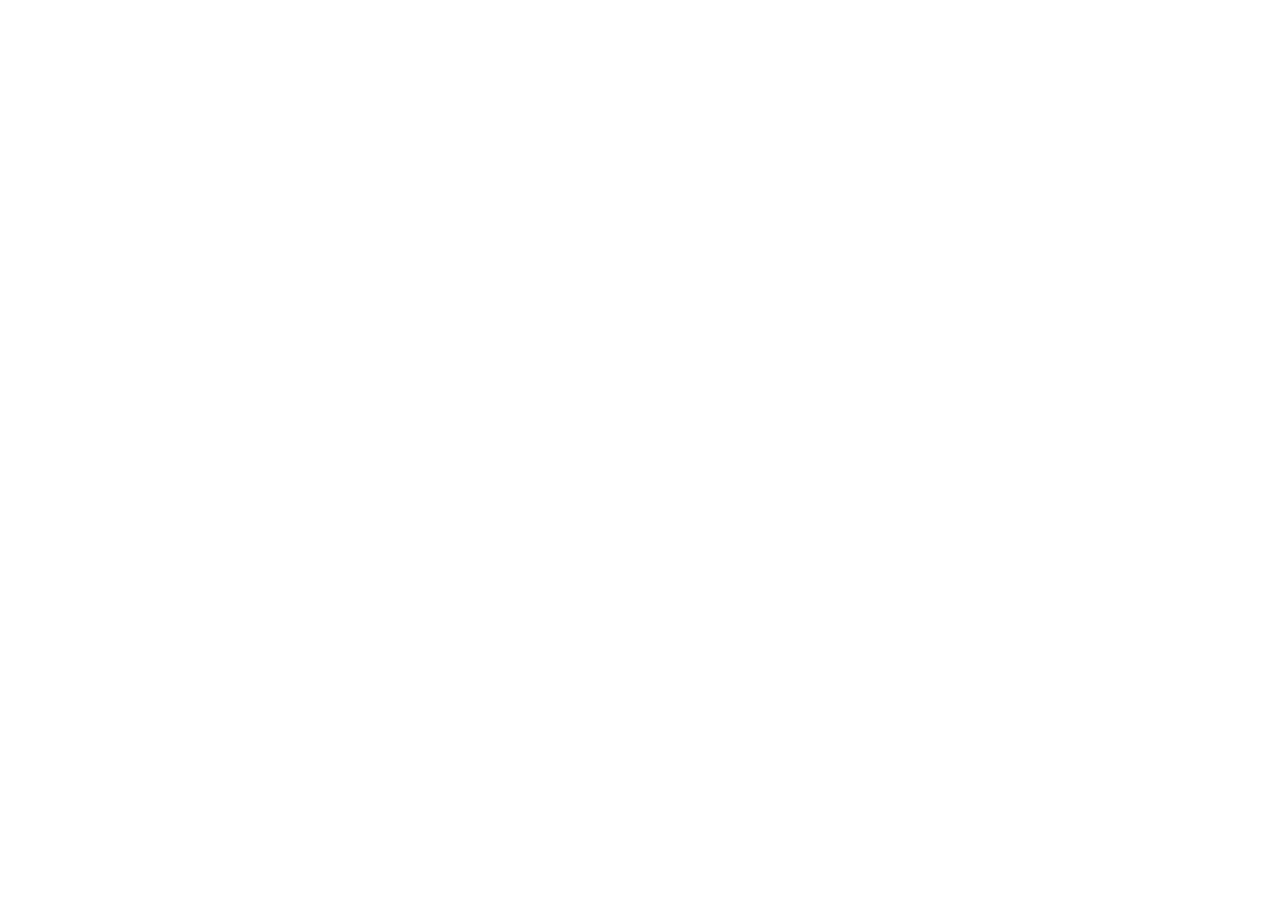
==== commit 48be2695: "added spotify integration" ====
--- a/dashboard.html
+++ b/dashboard.html
@@ -6,8 +6,10 @@
         <title>Dashboard</title>
         <link rel="preconnect" href="https://fonts.googleapis.com" />
         <link rel="preconnect" href="https://fonts.gstatic.com" crossorigin />
+        <link rel="preconnect" href="https://fonts.googleapis.com" />
+        <link rel="preconnect" href="https://fonts.gstatic.com" crossorigin />
         <link
-            href="https://fonts.googleapis.com/css2?family=Playfair+Display:wght@400;500;700&family=Space+Mono:wght@400;700&family=DM+Sans:wght@300;400;500&display=swap"
+            href="https://fonts.googleapis.com/css2?family=Montserrat:ital,wght@0,100..900;1,100..900&display=swap"
             rel="stylesheet"
         />
         <style>
@@ -23,9 +25,9 @@
                 --muted: #7a7060;
                 --muted2: #504840;
                 --green: #4caf78;
-                --mono: "Space Mono", monospace;
-                --serif: "Playfair Display", serif;
-                --sans: "DM Sans", sans-serif;
+                --mono: "Montserrat", monospace;
+                --serif: "Montserrat", serif;
+                --sans: "Montserrat", sans-serif;
             }
 
             *,
@@ -554,7 +556,7 @@
                     </div>
 
                     <div class="card expand">
-                        <div class="card-label">Daily Habits</div>
+                        <div class="card-label">Reminder</div>
                         <div class="scrollable" id="habit-list"></div>
                     </div>
                 </div>
@@ -591,21 +593,61 @@
 
                     <div class="card spotify-card">
                         <div class="card-label">Now Playing</div>
-                        <iframe
-                            src="https://open.spotify.com/embed/playlist/37i9dQZF1DX4sWSpwq3LiO?utm_source=generator&theme=0"
-                            width="100%"
-                            height="152"
-                            frameborder="0"
-                            allow="
-                                autoplay;
-                                clipboard-write;
-                                encrypted-media;
-                                fullscreen;
-                                picture-in-picture;
+                        <div
+                            id="spotify-container"
+                            style="
+                                display: flex;
+                                flex-direction: column;
+                                align-items: center;
+                                padding: 10px;
                             "
-                            loading="lazy"
                         >
-                        </iframe>
+                            <img
+                                id="album-art"
+                                src=""
+                                alt="Album Art"
+                                style="
+                                    width: 100px;
+                                    height: 100px;
+                                    border-radius: 8px;
+                                    display: none;
+                                "
+                            />
+                            <div
+                                id="track-name"
+                                style="font-weight: bold; margin-top: 10px"
+                            >
+                                Not Playing
+                            </div>
+                            <div
+                                id="artist-name"
+                                style="color: gray; font-size: 0.9em"
+                            >
+                                -
+                            </div>
+
+                            <div
+                                class="controls"
+                                style="
+                                    margin-top: 15px;
+                                    display: flex;
+                                    gap: 10px;
+                                "
+                            >
+                                <button onclick="controlSpotify('previous')">
+                                    ⏮
+                                </button>
+                                <button
+                                    onclick="controlSpotify('play/pause')"
+                                    id="play-pause-btn"
+                                >
+                                    ⏯
+                                </button>
+                                <button onclick="controlSpotify('next')">
+                                    ⏭
+                                </button>
+                            </div>
+                        </div>
                     </div>
                 </div>
 
@@ -623,7 +665,7 @@
                     </div>
 
                     <div class="card expand">
-                        <div class="card-label">Hacker News</div>
+                        <div class="card-label">Programming News</div>
                         <ul
                             class="scrollable"
                             id="hn-list"
@@ -634,7 +676,7 @@
                     </div>
 
                     <div class="card expand">
-                        <div class="card-label">Spaceflight</div>
+                        <div class="card-label">Space News</div>
                         <ul
                             class="scrollable"
                             id="space-list"
@@ -746,6 +788,125 @@
             setInterval(updateClock, 1000);
             updateClock();
 
+            // Add your specific details here
+            const CLIENT_ID = "778fe57066b24fb3b9c8ef6c48afe754";
+            const REDIRECT_URI =
+                "file:///run/user/1000/doc/b659a3bf/dashboard.html";
+            const SCOPES =
+                "user-read-currently-playing user-modify-playback-state";
+
+            let accessToken = null;
+
+            // 1. Send the user to Spotify's secure login screen
+            function authenticateSpotify() {
+                // Note: Ensure your authUrl is formatted correctly. Usually, it looks like this:
+                // const authUrl = `https://accounts.spotify.com/authorize?client_id=${CLIENT_ID}&redirect_uri=${encodeURIComponent(REDIRECT_URI)}&scope=${encodeURIComponent(SCOPES)}&response_type=token`;
+                const authUrl = `https://accounts.spotify.com/authorize?client_id=${CLIENT_ID}&redirect_uri=${encodeURIComponent(REDIRECT_URI)}&scope=${encodeURIComponent(SCOPES)}&response_type=code`;
+                window.location.href = authUrl;
+            }
+
+            // 2. Grab the token from the URL after Spotify sends you back
+            function getAccessTokenFromUrl() {
+                const hash = window.location.hash;
+                console.log("hash:", hash);
+                if (hash) {
+                    // Extract the token string from the URL parameters
+                    const token = hash
+                        .substring(1)
+                        .split("&")
+                        .find((elem) => elem.startsWith("access_token"))
+                        .split("=")[1];
+                    window.location.hash = ""; // Clean up the URL bar so it looks nice
+                    return token;
+                }
+                return null;
+            }
+
+            // 3. Initialize the app on load
+            function initSpotify() {
+                accessToken = getAccessTokenFromUrl();
+
+                if (!accessToken) {
+                    // AUTOMATIC AUTHENTICATION:
+                    // No token found? Instantly trigger the redirect instead of showing a button.
+                    console.log(
+                        "No token found. Redirecting to Spotify automatically...",
+                    );
+                    authenticateSpotify();
+                } else {
+                    // We have a token! Start the polling loop
+                    console.log("Token found! Starting polling loop.");
+                    fetchNowPlaying();
+                    setInterval(fetchNowPlaying, 5000);
+                }
+            }
+
+            // Run the initialization when the page loads
+            initSpotify();
+
+            // ... (Keep the fetchNowPlaying() and controlSpotify() functions from the previous message below here) ...
+
+            async function fetchNowPlaying() {
+                try {
+                    const response = await fetch(
+                        "https://api.spotify.com/v1/me/player/currently-playing",
+                        {
+                            headers: { Authorization: `Bearer ${accessToken}` },
+                        },
+                    );
+
+                    if (response.status === 204 || response.status > 400) {
+                        document.getElementById("track-name").textContent =
+                            "Nothing playing right now";
+                        document.getElementById("album-art").style.display =
+                            "none";
+                        return;
+                    }
+
+                    const data = await response.json();
+
+                    // Update UI
+                    document.getElementById("track-name").textContent =
+                        data.item.name;
+                    document.getElementById("artist-name").textContent =
+                        data.item.artists.map((a) => a.name).join(", ");
+
+                    const albumArt = document.getElementById("album-art");
+                    albumArt.src = data.item.album.images[0].url;
+                    albumArt.style.display = "block";
+                } catch (error) {
+                    console.error("Error fetching Spotify data:", error);
+                }
+            }
+
+            async function controlSpotify(action) {
+                let endpoint = "";
+                let method = "POST";
+
+                if (action === "next") endpoint = "next";
+                if (action === "previous") endpoint = "previous";
+                // Play/Pause requires checking current state, but for simplicity:
+                if (action === "play/pause") {
+                    endpoint = "play"; // Or "pause" depending on current state
+                    method = "PUT";
+                }
+
+                await fetch(
+                    `https://api.spotify.com/v1/me/player/${endpoint}`,
+                    {
+                        method: method,
+                        headers: { Authorization: `Bearer ${accessToken}` },
+                    },
+                );
+
+                // Refresh the UI after a short delay
+                setTimeout(fetchNowPlaying, 500);
+            }
+
+            // Check every 5 seconds
+            setInterval(fetchNowPlaying, 5000);
+            fetchNowPlaying();
+
             // ── Weather ───────────────────────────────────────────────────
             async function fetchWeather() {
                 try {
@@ -755,23 +916,43 @@
                     const d = await r.json();
                     const temp = Math.round(d.current_weather.temperature);
                     const code = d.current_weather.weathercode;
+
                     document.getElementById("temp").textContent = temp;
                     document.getElementById("condition").textContent =
                         decodeWeather(code);
 
+                    let textColor, borderColor;
+
+                    // Apply new color gradient based on temperature
+                    if (temp < 0) {
+                        // Freezing (Purple)
+                        textColor = "#9c27b0";
+                        borderColor = "rgba(156, 39, 176, 0.3)";
+                    } else if (temp < 5) {
+                        // Very Cold (Dark Blue)
+                        textColor = "#0288d1";
+                        borderColor = "rgba(2, 136, 209, 0.3)";
+                    } else if (temp < 15) {
+                        // Cool (Light Blue - triggers at < 15)
+                        textColor = "#6ec6ff";
+                        borderColor = "rgba(110, 198, 255, 0.3)";
+                    } else if (temp < 20) {
+                        // Mild (Green)
+                        textColor = "#4caf78";
+                        borderColor = "rgba(76, 175, 120, 0.3)";
+                    } else if (temp < 25) {
+                        // Warm (Yellow/Orange)
+                        textColor = "#e8a820";
+                        borderColor = "rgba(232, 168, 32, 0.3)";
+                    } else {
+                        // Hot (Red)
+                        textColor = "#ff5252";
+                        borderColor = "rgba(255, 82, 82, 0.3)";
+                    }
+
                     const pill = document.querySelector(".weather-pill");
-                    pill.style.color =
-                        temp < 5
-                            ? "#6ec6ff"
-                            : temp < 20
-                              ? "#4caf78"
-                              : "#e8a820";
-                    pill.style.borderColor =
-                        temp < 5
-                            ? "rgba(110,198,255,0.3)"
-                            : temp < 20
-                              ? "rgba(76,175,120,0.3)"
-                              : "rgba(200,150,58,0.3)";
+                    pill.style.color = textColor;
+                    pill.style.borderColor = borderColor;
                 } catch {
                     document.getElementById("condition").textContent =
                         "Unavailable";
@@ -846,11 +1027,10 @@
 
             // ── Habits ────────────────────────────────────────────────────
             const HABITS = [
-                "Hydration Target (3L)",
-                "Mindfulness Practice",
-                "Physical Exercise",
+                "Mindfulness",
+                "Workout",
                 "Reading — 30 min",
-                "No phone before 9am",
+                "Ice roller",
             ];
 
             function renderHabits() {
